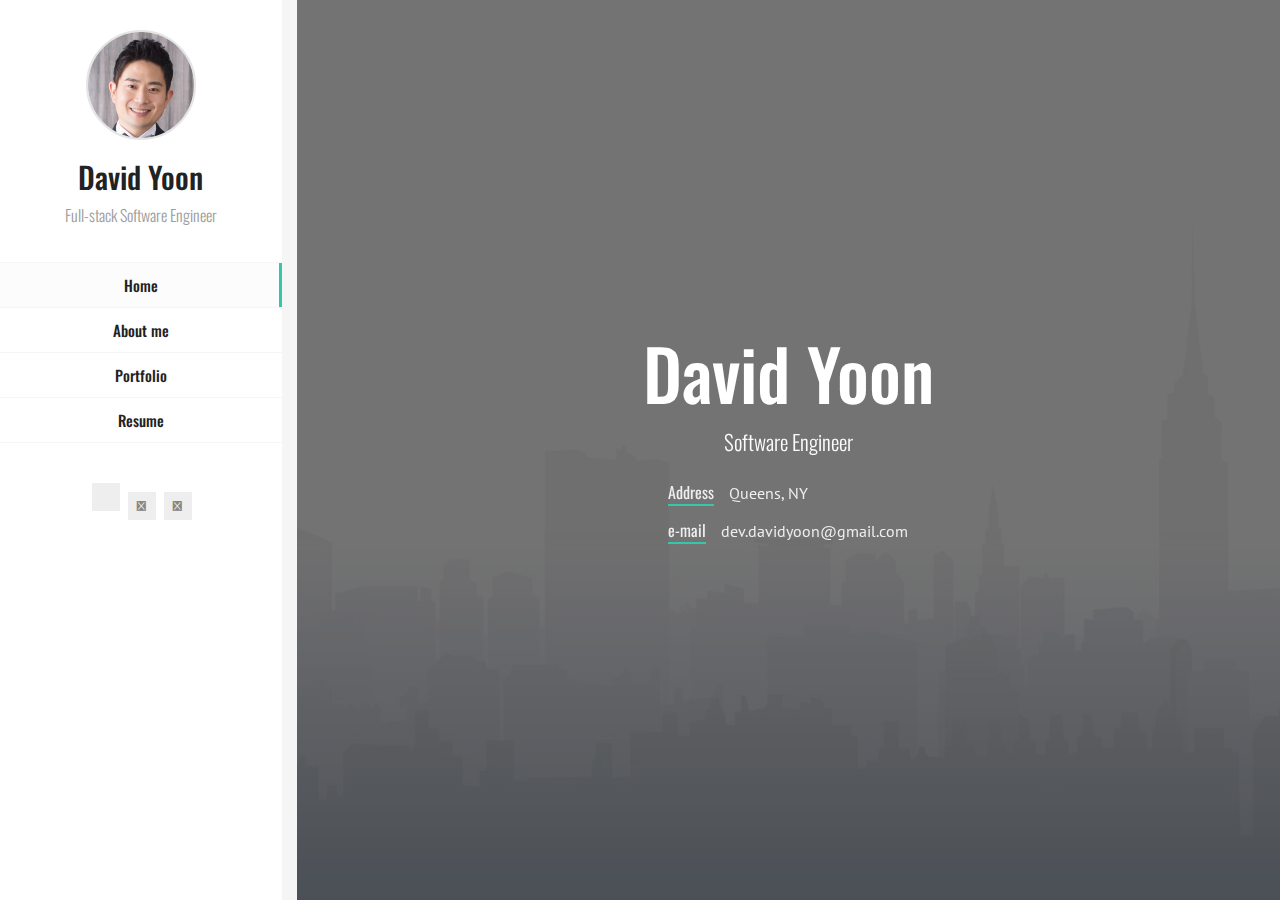
==== index.html @ 1943903b "resume link" ====
<!DOCTYPE html>
<html lang="en" class="no-js">
  <head>
    <!-- Global site tag (gtag.js) - Google Analytics -->
    <script async src="https://www.googletagmanager.com/gtag/js?id=UA-140036290-2"></script>
    <script>
      window.dataLayer = window.dataLayer || [];
      function gtag(){dataLayer.push(arguments);}
      gtag('js', new Date());

      gtag('config', 'UA-140036290-2');
    </script>

    <!-- Google Tag Manager -->
      <script>(function(w,d,s,l,i){w[l]=w[l]||[];w[l].push({'gtm.start':
      new Date().getTime(),event:'gtm.js'});var f=d.getElementsByTagName(s)[0],
      j=d.createElement(s),dl=l!='dataLayer'?'&l='+l:'';j.async=true;j.src=
      'https://www.googletagmanager.com/gtm.js?id='+i+dl;f.parentNode.insertBefore(j,f);
      })(window,document,'script','dataLayer','GTM-KD7G4PC');</script>
    <!-- End Google Tag Manager -->

    <meta charset="UTF-8" />
    <meta http-equiv="X-UA-Compatible" content="IE=edge"> 
    <title>David Yoon - Full-stack Software Engineer</title>
    <meta name="viewport" content="width=device-width, initial-scale=1, maximum-scale=1" />
    <meta name="description" content="David Yoon - Full-stack Software Engineer" />
    <meta name="keywords" content="vcard, resposnive, retina, resume, jquery, css3, bootstrap, Sunshine, portfolio" />
    <meta name="author" content="lmtheme" />
    <link rel="shortcut icon" href="favicon.png">

    <link rel="stylesheet" href="css/bootstrap.css">
    <link rel="stylesheet" href="css/normalize.css">
    <link rel="stylesheet" href="css/transition-animations.css">
    <link rel="stylesheet" href="css/owl.carousel.css">
    <link rel="stylesheet" href="css/magnific-popup.css">
    <link rel="stylesheet" href="css/animate.css">
    <link rel="stylesheet" href="css/main.css" type="text/css">

    <script src="js/jquery-2.1.3.min.js"></script>
    <script src="js/modernizr.custom.js"></script>

    <script src='https://www.google.com/recaptcha/api.js'></script>
    <link rel="stylesheet" href="https://use.fontawesome.com/releases/v5.8.2/css/all.css" integrity="sha384-oS3vJWv+0UjzBfQzYUhtDYW+Pj2yciDJxpsK1OYPAYjqT085Qq/1cq5FLXAZQ7Ay" crossorigin="anonymous">
  </head>

  <body>
  <!-- Google Tag Manager (noscript) -->
    <noscript><iframe src="https://www.googletagmanager.com/ns.html?id=GTM-KD7G4PC"
    height="0" width="0" style="display:none;visibility:hidden"></iframe></noscript>
  <!-- End Google Tag Manager (noscript) -->

    <!-- Loading animation -->
    <div class="preloader">
      <div class="preloader-animation">
        <div class="dot1"></div>
        <div class="dot2"></div>
      </div>
    </div>
    <!-- /Loading animation -->

    <div id="page" class="page">
      <!-- Header -->
      <header id="site_header" class="header mobile-menu-hide">
        <div class="my-photo">
          <img src="images/profile.jpeg" alt="image">
          <div class="mask"></div>
        </div>

        <div class="site-title-block">
          <h1 class="site-title">David Yoon</h1>
          <p class="site-description">Full-stack Software Engineer</p>
        </div>

        <!-- Navigation & Social buttons -->
        <div class="site-nav">
          <!-- Main menu -->
          <ul id="nav" class="site-main-menu">
            <!-- About Me Subpage link -->
            <li>
              <a class="pt-trigger" href="#home" data-animation="58" data-goto="1">Home</a><!-- href value = data-id without # of .pt-page. Data-goto is the number of section -->
            </li>
            <!-- /About Me Subpage link -->
            <!-- About Me Subpage link -->
            <li>
              <a class="pt-trigger" href="#about_me" data-animation="59" data-goto="2">About me</a>
            </li>
            <!-- /About Me Subpage link -->
            <li>
              <a class="pt-trigger" href="#portfolio" data-animation="61" data-goto="4">Portfolio</a>
            </li>
            <li>
              <a class="pt-trigger" href="#resume" data-animation="60" data-goto="3">Resume</a>
            </li>
            <!-- <li>
              <a class="pt-trigger" href="#contact" data-animation="59" data-goto="5">Contact</a>
            </li> -->
          </ul>
          <!-- /Main menu -->

          <!-- Social buttons -->
          <ul class="social-links">
            <li><a class="tip social-button" href="https://www.linkedin.com/in/davidyoon85/" title="LinkedIn"><i class="fab fa-linkedin-in"></i></a></li> <!-- Full list of social icons: http://fontawesome.io/icons/#brand -->
            <li><a class="tip social-button" href="https://github.com/davidyoon85" title="Github"><i class="fab fa-github-alt"></i></a></li>
            <li><a class="tip social-button" href="https://angel.co/david-yoon-13" title="AngelList"><i class="fab fa-angellist"></i></a></li>
          </ul>
          <!-- /Social buttons -->
        </div>
        <!-- Navigation & Social buttons -->
      </header>
      <!-- /Header -->

      <!-- Mobile Header -->
      <div class="mobile-header mobile-visible">
        <div class="mobile-logo-container">
          <div class="mobile-site-title">David Yoon</div>
        </div>

        <a class="menu-toggle mobile-visible">
          <i class="fa fa-bars"></i>
        </a>
      </div>
      <!-- /Mobile Header -->

      <!-- Main Content -->
      <div id="main" class="site-main">
        <!-- Page changer wrapper -->
        <div class="pt-wrapper">
          <!-- Subpages -->
          <div class="subpages">

            <!-- Home Subpage -->
            <section class="pt-page pt-page-1 section-with-bg section-paddings-0" style="background-image: url(images/city.jpg);" data-id="home">
              <div class="home-page-block-bg">
                <div class="mask"></div>
              </div>
              <div class="home-page-block">
                <div class="v-align">
                  <h2>David Yoon</h2>
                  <div id="rotate" class="text-rotate">
                    <div>
                      <p class="home-page-description">Software Engineer</p>
                    </div>
                    <div>
                      <p class="home-page-description">Full Stack Developer</p>
                    </div>
                  </div>

                  <div class="block end" style="text-align: center">
                    <ul class="info-list">
                      <!-- <li><span class="title">Age</span><span class="value">33</span></li> -->
                      <li><span class="title">Address</span><span class="value">Queens, NY</span></li>
                      <li><span class="title">e-mail</span><span class="value"><a href="mailto:dev.davidyoon@gmail.com">dev.davidyoon@gmail.com</a></span></li>
                    </ul>
                  </div>
                </div>
              </div>
            </section>
            <!-- End of Home Subpage -->

            <!-- About Me Subpage -->
            <section class="pt-page pt-page-2" data-id="about_me">
              <div class="section-title-block">
                <h2 class="section-title">About Me</h2>
              </div>

              <div class="row">
                <div class="col-sm-6 col-md-6 subpage-block">
                  <div class="general-info">
                    <h3>I am a Software Engineer</h3>
                    <p>I'm David, a passionate software engineer who has a background in working with people. I have experience building dynamic web applications. I am knowledgeable in React, Redux, Ruby on Rails and PostgresSQL.</p>
                    <p>Over the years, while working with smart technology in the education industry, I've witnessed the impact that technology is having on the world around us. An acute appreciation for this significant force along with my innate affinity for problem-solving have led me to pursue web development.</p>
                  </div>
                </div>
              </div>

              <!-- Fun facts block -->
              <div class="block-title">
                <h3>Fun Facts</h3>
              </div>

              <div class="row">
                <div class="col-sm-6 col-md-3 subpage-block">
                  <div class="fun-fact-block gray-bg"> 
                    <i class="pe-7s-icon pe-7s-plane"></i>
                    <h4>Years Overseas</h4>
                    <span class="fun-value">9</span>
                  </div>
                </div>

                <div class="col-sm-6 col-md-3 subpage-block">
                  <div class="fun-fact-block gray-bg"> 
                    <i class="pe-7s-icon pe-7s-joy"></i>
                    <h4>Games Mastered</h4>
                    <span class="fun-value">4</span>
                  </div>
                </div>

                <div class="col-sm-6 col-md-3 subpage-block">
                  <div class="fun-fact-block"> 
                    <i class="pe-7s-icon pe-7s-coffee"></i>
                    <h4>Coffee Consumed</h4>
                    <span class="fun-value">16,428</span>
                  </div>
                </div>
              </div>
              <!-- End of Fun fucts block -->
            </section>
            <!-- End of About Me Subpage -->

            <!-- Resume Subpage -->
            <section class="pt-page pt-page-3" data-id="resume">
              <div class="section-title-block">
                <h2 class="section-title">Resume</h2>
              </div>

              <div class="row">
                <div class="col-sm-6 col-md-4 subpage-block">
                  <div class="block-title">
                    <h3>Education</h3>
                  </div>
                  <div class="timeline">
                    <!-- Single event -->
                    <div class="timeline-event te-primary">
                      <h5 class="event-date">2019</h5>
                      <h4 class="event-name">Web Development</h4>
                      <span class="event-description">App Academy</span>
                      <p>Completed a rigorous 1000-hour full-stack web development course with a highly competitive program that accepts &#60;3% of applicants.</p>
                    </div>
                    <!-- Single event -->
                    <div class="timeline-event te-primary">
                      <h5 class="event-date">2009</h5>
                      <h4 class="event-name">Finance and Investments</h4>
                      <span class="event-description">Baruch College</span>
                      <!-- <p>Mauris magna sapien, pharetra consectetur fringilla vitae, interdum sed tortor.</p> -->
                    </div>
                  </div>
                </div>

                <div class="col-sm-6 col-md-4 subpage-block">
                  <div class="block-title">
                    <h3>Experience</h3>
                  </div>
                  <div class="timeline">
                    <!-- Single event -->
                    <div class="timeline-event te-primary">
                      <h5 class="event-date">August 2016 - November 2018</h5>
                      <h4 class="event-name">Training Manager</h4>
                      <span class="event-description">Chungdahm Learning</span>
                      <p>
                        Headed training center operations; managed 18 trainers and oversaw the onboarding of 100+ teachers every
                        quarter.
                      </p>
                    </div>
                    <!-- Single event -->
                    <div class="timeline-event te-primary">
                      <h5 class="event-date">February 2014 - August 2016</h5>
                      <h4 class="event-name">Faculty Manager</h4>
                      <span class="event-description">Chungdahm Learning</span>
                      <p>Assessed and led development of 23 teachers and 3 head instructors, at a branch with over 1000 students.</p>
                    </div>
                  </div>
                </div>

                <div class="col-sm-6 col-md-4 subpage-block">
              
                  <div class="block-title">
                    <h3>Coding Skills</h3>
                  </div>
                  <div class="skills-info">
                    <h4>React</h4>                               
                    <div class="skill-container">
                      <div class="skill-percentage skill-4"></div>
                    </div>

                    <h4>Redux</h4>
                    <div class="skill-container">
                      <div class="skill-percentage skill-4"></div>
                    </div>

                    <h4>JavaScript</h4>
                    <div class="skill-container">
                      <div class="skill-percentage skill-4"></div>
                    </div>

                    <h4>Postgres SQL</h4>
                    <div class="skill-container">
                      <div class="skill-percentage skill-4"></div>
                    </div>

                    <h4>jQuery</h4>
                    <div class="skill-container">
                      <div class="skill-percentage skill-5"></div>
                    </div>

                    <h4>Ruby</h4>
                    <div class="skill-container">
                      <div class="skill-percentage skill-4"></div>
                    </div>

                    <h4>Ruby on Rails</h4>
                    <div class="skill-container">
                      <div class="skill-percentage skill-5"></div>
                    </div>

                    <h4>HTML5</h4>
                    <div class="skill-container">
                      <div class="skill-percentage skill-4"></div>
                    </div>

                    <h4>CSS</h4>
                    <div class="skill-container">
                      <div class="skill-percentage skill-4"></div>
                    </div>
                  </div>
                </div>
              </div>
              <div class="row">
                <div class="col-sm-12 col-md-12">
                  <div class="download-cv-block">
                    <a class="button" href="files/files/David Yoon Resume.pdf" download>Download Resume</a>
                  </div>
                </div>
              </div>
            </section>
            <!-- End Resume Subpage -->


            <!-- Portfolio Subpage -->
            <section class="pt-page pt-page-4" data-id="portfolio">
              <div class="section-title-block">
                <h2 class="section-title">Portfolio</h2>
                <!-- <h5 class="section-description">My Best Works</h5> -->
              </div>

              <!-- Portfolio Content -->
              <div class="portfolio-content">

                <!-- Portfolio Grid -->
                <div id="portfolio_grid" class="portfolio-grid portfolio-masonry masonry-grid-3">

                  <!-- Portfolio Item 1 -->
                  <figure class="item">
                    <a href="https://camp-away.herokuapp.com/#/" title="CampAway">
                      <img src="images/portfolio/campaway.png" alt="CampAway">
                      <div>
                        <h5 class="name">CampAway</h5>                  
                        <!-- <small>Media</small> -->
                        <!-- <i class="fa fa-image"></i> -->
                      </div>
                    </a>
                    <a class="portfolio_github" href="https://github.com/davidyoon85/CampAway">View code on Github</a>
                  </figure>
                  <!-- /Portfolio Item 1 -->

                  <!-- Portfolio Item 2 -->
                  <figure class="item">
                    <a href="https://davidyoon85.github.io/Toggle" title="Toggle">
                      <img src="images/portfolio/toggle.png" alt="Toggle">
                      <div>
                        <h5 class="name">Toggle</h5>
                        <!-- <small>Media</small> -->
                        <!-- <i class="fa fa-image"></i> -->
                      </div>
                    </a>
                    
                      <a class="portfolio_github" href="https://github.com/davidyoon85/Toggle">View code on Github</a>
                    
                  </figure>
                  <!-- /Portfolio Item 2 -->
             
                </div>
                <!-- /Portfolio Grid -->

              </div>
              <!-- /Portfolio Content -->

            </section>
            <!-- /Portfolio Subpage -->

            <!-- Contact Subpage -->
            <section class="pt-page pt-page-6" data-id="contact">
              <div class="section-title-block">
                <h2 class="section-title">Contact</h2>
                <h5 class="section-description">Get in Touch</h5>
              </div>

              <div class="row">
                <div class="col-sm-6 col-md-6 subpage-block">
                  <div class="block-title">
                    <h3>Get in Touch</h3>
                  </div>
                  <p>
                    I would love to hear from you! So, feel free to reach out with any opportunities or any questions about my work.
                  </p>
                  <div class="contact-info-block">
                    <div class="ci-icon">
                      <i class="pe-7s-icon pe-7s-map-marker"></i>
                    </div>
                    <div class="ci-text">
                      <h5>New York, USA</h5>
                    </div>
                  </div>
                  <div class="contact-info-block">
                    <div class="ci-icon">
                      <i class="pe-7s-icon pe-7s-mail"></i>
                    </div>
                    <div class="ci-text">
                      <h5>dev.davidyoon@gmail.com</h5>
                    </div>
                  </div>
                  </div>
                  <!-- <div class="contact-info-block">
                    <div class="ci-icon">
                      <i class="pe-7s-icon pe-7s-check"></i>
                    </div>
                    <div class="ci-text">
                      <h5>Freelance Available</h5>
                    </div>
                  </div> -->
                </div>

                <div class="col-sm-6 col-md-6 subpage-block">
                  <div class="block-title">
                    <h3>Contact Form</h3>
                  </div>
                  <form id="contact-form" method="post" action="contact_form/contact_form.php">

                    <div class="messages"></div>

                    <div class="controls">
                      <div class="form-group">
                          <input id="form_name" type="text" name="name" class="form-control" placeholder="Full Name" required="required" data-error="Name is required.">
                          <div class="form-control-border"></div>
                          <i class="form-control-icon fa fa-user"></i>
                          <div class="help-block with-errors"></div>
                      </div>

                      <div class="form-group">
                          <input id="form_email" type="email" name="email" class="form-control" placeholder="Email Address" required="required" data-error="Valid email is required.">
                          <div class="form-control-border"></div>
                          <i class="form-control-icon fa fa-envelope"></i>
                          <div class="help-block with-errors"></div>
                      </div>

                      <div class="form-group">
                          <textarea id="form_message" name="message" class="form-control" placeholder="Message for me" rows="4" required="required" data-error="Please, leave me a message."></textarea>
                          <div class="form-control-border"></div>
                          <i class="form-control-icon fa fa-comment"></i>
                          <div class="help-block with-errors"></div>
                      </div>

                      <div class="g-recaptcha" data-sitekey="6LffUqMUAAAAAF1uDh7Fs0uoZp2kWSaxUsX8rmYd" data-callback="correctCaptcha"></div>

                      <input type="submit" class="button btn-send" value="Send message">
                    </div>
                  </form>
                </div>
              </div>
            </section>
            <!-- End Contact Subpage -->

          </div>
        </div>
        <!-- /Page changer wrapper -->
      </div>
      <!-- /Main Content -->
    </div>

    <script src="js/bootstrap.min.js"></script>
    <script src="js/page-transition.js"></script>
    <script src="js/imagesloaded.pkgd.min.js"></script>
    <script src="js/validator.js"></script>
    <script src="js/jquery.shuffle.min.js"></script>
    <script src="js/masonry.pkgd.min.js"></script>
    <script src="js/owl.carousel.min.js"></script>
    <script src="js/jquery.magnific-popup.min.js"></script>
    <script src="js/jquery.hoverdir.js"></script>
    <script src="js/main.js"></script>

  </body>
</html>
---- css/transition-animations.css ----
/* animation sets */

/* move from / to  */

.pt-page-moveToLeft {
	-webkit-animation: moveToLeft .6s ease both;
	animation: moveToLeft .6s ease both;
}

.pt-page-moveFromLeft {
	-webkit-animation: moveFromLeft .6s ease both;
	animation: moveFromLeft .6s ease both;
}

.pt-page-moveToRight {
	-webkit-animation: moveToRight .6s ease both;
	animation: moveToRight .6s ease both;
}

.pt-page-moveFromRight {
	-webkit-animation: moveFromRight .6s ease both;
	animation: moveFromRight .6s ease both;
}

.pt-page-moveToTop {
	-webkit-animation: moveToTop .6s ease both;
	animation: moveToTop .6s ease both;
}

.pt-page-moveFromTop {
	-webkit-animation: moveFromTop .6s ease both;
	animation: moveFromTop .6s ease both;
}

.pt-page-moveToBottom {
	-webkit-animation: moveToBottom .6s ease both;
	animation: moveToBottom .6s ease both;
}

.pt-page-moveFromBottom {
	-webkit-animation: moveFromBottom .6s ease both;
	animation: moveFromBottom .6s ease both;
}

/* fade */

.pt-page-fade {
	-webkit-animation: fade .7s ease both;
	animation: fade .7s ease both;
}

/* move from / to and fade */

.pt-page-moveToLeftFade {
	-webkit-animation: moveToLeftFade .7s ease both;
	animation: moveToLeftFade .7s ease both;
}

.pt-page-moveFromLeftFade {
	-webkit-animation: moveFromLeftFade .7s ease both;
	animation: moveFromLeftFade .7s ease both;
}

.pt-page-moveToRightFade {
	-webkit-animation: moveToRightFade .7s ease both;
	animation: moveToRightFade .7s ease both;
}

.pt-page-moveFromRightFade {
	-webkit-animation: moveFromRightFade .7s ease both;
	animation: moveFromRightFade .7s ease both;
}

.pt-page-moveToTopFade {
	-webkit-animation: moveToTopFade .7s ease both;
	animation: moveToTopFade .7s ease both;
}

.pt-page-moveFromTopFade {
	-webkit-animation: moveFromTopFade .7s ease both;
	animation: moveFromTopFade .7s ease both;
}

.pt-page-moveToBottomFade {
	-webkit-animation: moveToBottomFade .7s ease both;
	animation: moveToBottomFade .7s ease both;
}

.pt-page-moveFromBottomFade {
	-webkit-animation: moveFromBottomFade .7s ease both;
	animation: moveFromBottomFade .7s ease both;
}

/* move to with different easing */

.pt-page-moveToLeftEasing {
	-webkit-animation: moveToLeft .7s ease-in-out both;
	animation: moveToLeft .7s ease-in-out both;
}
.pt-page-moveToRightEasing {
	-webkit-animation: moveToRight .7s ease-in-out both;
	animation: moveToRight .7s ease-in-out both;
}
.pt-page-moveToTopEasing {
	-webkit-animation: moveToTop .7s ease-in-out both;
	animation: moveToTop .7s ease-in-out both;
}
.pt-page-moveToBottomEasing {
	-webkit-animation: moveToBottom .7s ease-in-out both;
	animation: moveToBottom .7s ease-in-out both;
}

/********************************* keyframes **************************************/

/* move from / to  */

@-webkit-keyframes moveToLeft {
	from { }
	to { -webkit-transform: translateX(-100%); }
}
@keyframes moveToLeft {
	from { }
	to { -webkit-transform: translateX(-100%); transform: translateX(-100%); }
}

@-webkit-keyframes moveFromLeft {
	from { -webkit-transform: translateX(-100%); }
}
@keyframes moveFromLeft {
	from { -webkit-transform: translateX(-100%); transform: translateX(-100%); }
}

@-webkit-keyframes moveToRight { 
	from { }
	to { -webkit-transform: translateX(100%); }
}
@keyframes moveToRight { 
	from { }
	to { -webkit-transform: translateX(100%); transform: translateX(100%); }
}

@-webkit-keyframes moveFromRight {
	from { -webkit-transform: translateX(100%); }
}
@keyframes moveFromRight {
	from { -webkit-transform: translateX(100%); transform: translateX(100%); }
}

@-webkit-keyframes moveToTop {
	from { }
	to { -webkit-transform: translateY(-100%); }
}
@keyframes moveToTop {
	from { }
	to { -webkit-transform: translateY(-100%); transform: translateY(-100%); }
}

@-webkit-keyframes moveFromTop {
	from { -webkit-transform: translateY(-100%); }
}
@keyframes moveFromTop {
	from { -webkit-transform: translateY(-100%); transform: translateY(-100%); }
}

@-webkit-keyframes moveToBottom {
	from { }
	to { -webkit-transform: translateY(100%); }
}
@keyframes moveToBottom {
	from { }
	to { -webkit-transform: translateY(100%); transform: translateY(100%); }
}

@-webkit-keyframes moveFromBottom {
	from { -webkit-transform: translateY(100%); }
}
@keyframes moveFromBottom {
	from { -webkit-transform: translateY(100%); transform: translateY(100%); }
}

/* fade */

@-webkit-keyframes fade {
	from { }
	to { opacity: 0.3; }
}
@keyframes fade {
	from { }
	to { opacity: 0.3; }
}

/* move from / to and fade */

@-webkit-keyframes moveToLeftFade {
	from { }
	to { opacity: 0.3; -webkit-transform: translateX(-100%); }
}
@keyframes moveToLeftFade {
	from { }
	to { opacity: 0.3; -webkit-transform: translateX(-100%); transform: translateX(-100%); }
}

@-webkit-keyframes moveFromLeftFade {
	from { opacity: 0.3; -webkit-transform: translateX(-100%); }
}
@keyframes moveFromLeftFade {
	from { opacity: 0.3; -webkit-transform: translateX(-100%); transform: translateX(-100%); }
}

@-webkit-keyframes moveToRightFade {
	from { }
	to { opacity: 0.3; -webkit-transform: translateX(100%); }
}
@keyframes moveToRightFade {
	from { }
	to { opacity: 0.3; -webkit-transform: translateX(100%); transform: translateX(100%); }
}

@-webkit-keyframes moveFromRightFade {
	from { opacity: 0.3; -webkit-transform: translateX(100%); }
}
@keyframes moveFromRightFade {
	from { opacity: 0.3; -webkit-transform: translateX(100%); transform: translateX(100%); }
}

@-webkit-keyframes moveToTopFade {
	from { }
	to { opacity: 0.3; -webkit-transform: translateY(-100%); }
}
@keyframes moveToTopFade {
	from { }
	to { opacity: 0.3; -webkit-transform: translateY(-100%); transform: translateY(-100%); }
}

@-webkit-keyframes moveFromTopFade {
	from { opacity: 0.3; -webkit-transform: translateY(-100%); }
}
@keyframes moveFromTopFade {
	from { opacity: 0.3; -webkit-transform: translateY(-100%); transform: translateY(-100%); }
}

@-webkit-keyframes moveToBottomFade {
	from { }
	to { opacity: 0.3; -webkit-transform: translateY(100%); }
}
@keyframes moveToBottomFade {
	from { }
	to { opacity: 0.3; -webkit-transform: translateY(100%); transform: translateY(100%); }
}

@-webkit-keyframes moveFromBottomFade {
	from { opacity: 0.3; -webkit-transform: translateY(100%); }
}
@keyframes moveFromBottomFade {
	from { opacity: 0.3; -webkit-transform: translateY(100%); transform: translateY(100%); }
}

/* scale and fade */

.pt-page-scaleDown {
	-webkit-animation: scaleDown .7s ease both;
	animation: scaleDown .7s ease both;
}

.pt-page-scaleUp {
	-webkit-animation: scaleUp .7s ease both;
	animation: scaleUp .7s ease both;
}

.pt-page-scaleUpDown {
	-webkit-animation: scaleUpDown .5s ease both;
	animation: scaleUpDown .5s ease both;
}

.pt-page-scaleDownUp {
	-webkit-animation: scaleDownUp .5s ease both;
	animation: scaleDownUp .5s ease both;
}

.pt-page-scaleDownCenter {
	-webkit-animation: scaleDownCenter .4s ease-in both;
	animation: scaleDownCenter .4s ease-in both;
}

.pt-page-scaleUpCenter {
	-webkit-animation: scaleUpCenter .4s ease-out both;
	animation: scaleUpCenter .4s ease-out both;
}

/********************************* keyframes **************************************/

/* scale and fade */

@-webkit-keyframes scaleDown {
	from { }
	to { opacity: 0; -webkit-transform: scale(.8); }
}
@keyframes scaleDown {
	from { }
	to { opacity: 0; -webkit-transform: scale(.8); transform: scale(.8); }
}

@-webkit-keyframes scaleUp {
	from { opacity: 0; -webkit-transform: scale(.8); }
}
@keyframes scaleUp {
	from { opacity: 0; -webkit-transform: scale(.8); transform: scale(.8); }
}

@-webkit-keyframes scaleUpDown {
	from { opacity: 0; -webkit-transform: scale(1.2); }
}
@keyframes scaleUpDown {
	from { opacity: 0; -webkit-transform: scale(1.2); transform: scale(1.2); }
}

@-webkit-keyframes scaleDownUp {
	from { }
	to { opacity: 0; -webkit-transform: scale(1.2); }
}
@keyframes scaleDownUp {
	from { }
	to { opacity: 0; -webkit-transform: scale(1.2); transform: scale(1.2); }
}

@-webkit-keyframes scaleDownCenter {
	from { }
	to { opacity: 0; -webkit-transform: scale(.7); }
}
@keyframes scaleDownCenter {
	from { }
	to { opacity: 0; -webkit-transform: scale(.7); transform: scale(.7); }
}

@-webkit-keyframes scaleUpCenter {
	from { opacity: 0; -webkit-transform: scale(.7); }
}
@keyframes scaleUpCenter {
	from { opacity: 0; -webkit-transform: scale(.7); transform: scale(.7); }
}

/* rotate sides first and scale */

.pt-page-rotateRightSideFirst {
	-webkit-transform-origin: 0% 50%;
	transform-origin: 0% 50%;
	-webkit-animation: rotateRightSideFirst .8s both ease-in;
	animation: rotateRightSideFirst .8s both ease-in;
}
.pt-page-rotateLeftSideFirst {
	-webkit-transform-origin: 100% 50%;
	transform-origin: 100% 50%;
	-webkit-animation: rotateLeftSideFirst .8s both ease-in;
	animation: rotateLeftSideFirst .8s both ease-in;
}
.pt-page-rotateTopSideFirst {
	-webkit-transform-origin: 50% 100%;
	transform-origin: 50% 100%;
	-webkit-animation: rotateTopSideFirst .8s both ease-in;
	animation: rotateTopSideFirst .8s both ease-in;
}
.pt-page-rotateBottomSideFirst {
	-webkit-transform-origin: 50% 0%;
	transform-origin: 50% 0%;
	-webkit-animation: rotateBottomSideFirst .8s both ease-in;
	animation: rotateBottomSideFirst .8s both ease-in;
}

/* flip */

.pt-page-flipOutRight {
	-webkit-transform-origin: 50% 50%;
	transform-origin: 50% 50%;
	-webkit-animation: flipOutRight .5s both ease-in;
	animation: flipOutRight .5s both ease-in;
}
.pt-page-flipInLeft {
	-webkit-transform-origin: 50% 50%;
	transform-origin: 50% 50%;
	-webkit-animation: flipInLeft .5s both ease-out;
	animation: flipInLeft .5s both ease-out;
}
.pt-page-flipOutLeft {
	-webkit-transform-origin: 50% 50%;
	transform-origin: 50% 50%;
	-webkit-animation: flipOutLeft .5s both ease-in;
	animation: flipOutLeft .5s both ease-in;
}
.pt-page-flipInRight {
	-webkit-transform-origin: 50% 50%;
	transform-origin: 50% 50%;
	-webkit-animation: flipInRight .5s both ease-out;
	animation: flipInRight .5s both ease-out;
}
.pt-page-flipOutTop {
	-webkit-transform-origin: 50% 50%;
	transform-origin: 50% 50%;
	-webkit-animation: flipOutTop .5s both ease-in;
	animation: flipOutTop .5s both ease-in;
}
.pt-page-flipInBottom {
	-webkit-transform-origin: 50% 50%;
	transform-origin: 50% 50%;
	-webkit-animation: flipInBottom .5s both ease-out;
	animation: flipInBottom .5s both ease-out;
}
.pt-page-flipOutBottom {
	-webkit-transform-origin: 50% 50%;
	transform-origin: 50% 50%;
	-webkit-animation: flipOutBottom .5s both ease-in;
	animation: flipOutBottom .5s both ease-in;
}
.pt-page-flipInTop {
	-webkit-transform-origin: 50% 50%;
	transform-origin: 50% 50%;
	-webkit-animation: flipInTop .5s both ease-out;
	animation: flipInTop .5s both ease-out;
}

/* rotate fall */

.pt-page-rotateFall {
	-webkit-transform-origin: 0% 0%;
	transform-origin: 0% 0%;
	-webkit-animation: rotateFall 1s both ease-in;
	animation: rotateFall 1s both ease-in;
}

/* rotate newspaper */
.pt-page-rotateOutNewspaper {
	-webkit-transform-origin: 50% 50%;
	transform-origin: 50% 50%;
	-webkit-animation: rotateOutNewspaper .5s both ease-in;
	animation: rotateOutNewspaper .5s both ease-in;
}
.pt-page-rotateInNewspaper {
	-webkit-transform-origin: 50% 50%;
	transform-origin: 50% 50%;
	-webkit-animation: rotateInNewspaper .5s both ease-out;
	animation: rotateInNewspaper .5s both ease-out;
}

/* push */
.pt-page-rotatePushLeft {
	-webkit-transform-origin: 0% 50%;
	transform-origin: 0% 50%;
	-webkit-animation: rotatePushLeft .8s both ease;
	animation: rotatePushLeft .8s both ease;
}
.pt-page-rotatePushRight {
	-webkit-transform-origin: 100% 50%;
	transform-origin: 100% 50%;
	-webkit-animation: rotatePushRight .8s both ease;
	animation: rotatePushRight .8s both ease;
}
.pt-page-rotatePushTop {
	-webkit-transform-origin: 50% 0%;
	transform-origin: 50% 0%;
	-webkit-animation: rotatePushTop .8s both ease;
	animation: rotatePushTop .8s both ease;
}
.pt-page-rotatePushBottom {
	-webkit-transform-origin: 50% 100%;
	transform-origin: 50% 100%;
	-webkit-animation: rotatePushBottom .8s both ease;
	animation: rotatePushBottom .8s both ease;
}

/* pull */
.pt-page-rotatePullRight {
	-webkit-transform-origin: 100% 50%;
	transform-origin: 100% 50%;
	-webkit-animation: rotatePullRight .5s both ease;
	animation: rotatePullRight .5s both ease;
}
.pt-page-rotatePullLeft {
	-webkit-transform-origin: 0% 50%;
	transform-origin: 0% 50%;
	-webkit-animation: rotatePullLeft .5s both ease;
	animation: rotatePullLeft .5s both ease;
}
.pt-page-rotatePullTop {
	-webkit-transform-origin: 50% 0%;
	transform-origin: 50% 0%;
	-webkit-animation: rotatePullTop .5s both ease;
	animation: rotatePullTop .5s both ease;
}
.pt-page-rotatePullBottom {
	-webkit-transform-origin: 50% 100%;
	transform-origin: 50% 100%;
	-webkit-animation: rotatePullBottom .5s both ease;
	animation: rotatePullBottom .5s both ease;
}

/* fold */
.pt-page-rotateFoldRight {
	-webkit-transform-origin: 0% 50%;
	transform-origin: 0% 50%;
	-webkit-animation: rotateFoldRight .7s both ease;
	animation: rotateFoldRight .7s both ease;
}
.pt-page-rotateFoldLeft {
	-webkit-transform-origin: 100% 50%;
	transform-origin: 100% 50%;
	-webkit-animation: rotateFoldLeft .7s both ease;
	animation: rotateFoldLeft .7s both ease;
}
.pt-page-rotateFoldTop {
	-webkit-transform-origin: 50% 100%;
	transform-origin: 50% 100%;
	-webkit-animation: rotateFoldTop .7s both ease;
	animation: rotateFoldTop .7s both ease;
}
.pt-page-rotateFoldBottom {
	-webkit-transform-origin: 50% 0%;
	transform-origin: 50% 0%;
	-webkit-animation: rotateFoldBottom .7s both ease;
	animation: rotateFoldBottom .7s both ease;
}

/* unfold */
.pt-page-rotateUnfoldLeft {
	-webkit-transform-origin: 100% 50%;
	transform-origin: 100% 50%;
	-webkit-animation: rotateUnfoldLeft .7s both ease;
	animation: rotateUnfoldLeft .7s both ease;
}
.pt-page-rotateUnfoldRight {
	-webkit-transform-origin: 0% 50%;
	transform-origin: 0% 50%;
	-webkit-animation: rotateUnfoldRight .7s both ease;
	animation: rotateUnfoldRight .7s both ease;
}
.pt-page-rotateUnfoldTop {
	-webkit-transform-origin: 50% 100%;
	transform-origin: 50% 100%;
	-webkit-animation: rotateUnfoldTop .7s both ease;
	animation: rotateUnfoldTop .7s both ease;
}
.pt-page-rotateUnfoldBottom {
	-webkit-transform-origin: 50% 0%;
	transform-origin: 50% 0%;
	-webkit-animation: rotateUnfoldBottom .7s both ease;
	animation: rotateUnfoldBottom .7s both ease;
}

/* room walls */
.pt-page-rotateRoomLeftOut {
	-webkit-transform-origin: 100% 50%;
	transform-origin: 100% 50%;
	-webkit-animation: rotateRoomLeftOut .8s both ease;
	animation: rotateRoomLeftOut .8s both ease;
}
.pt-page-rotateRoomLeftIn {
	-webkit-transform-origin: 0% 50%;
	transform-origin: 0% 50%;
	-webkit-animation: rotateRoomLeftIn .8s both ease;
	animation: rotateRoomLeftIn .8s both ease;
}
.pt-page-rotateRoomRightOut {
	-webkit-transform-origin: 0% 50%;
	transform-origin: 0% 50%;
	-webkit-animation: rotateRoomRightOut .8s both ease;
	animation: rotateRoomRightOut .8s both ease;
}
.pt-page-rotateRoomRightIn {
	-webkit-transform-origin: 100% 50%;
	transform-origin: 100% 50%;
	-webkit-animation: rotateRoomRightIn .8s both ease;
	animation: rotateRoomRightIn .8s both ease;
}
.pt-page-rotateRoomTopOut {
	-webkit-transform-origin: 50% 100%;
	transform-origin: 50% 100%;
	-webkit-animation: rotateRoomTopOut .8s both ease;
	animation: rotateRoomTopOut .8s both ease;
}
.pt-page-rotateRoomTopIn {
	-webkit-transform-origin: 50% 0%;
	transform-origin: 50% 0%;
	-webkit-animation: rotateRoomTopIn .8s both ease;
	animation: rotateRoomTopIn .8s both ease;
}
.pt-page-rotateRoomBottomOut {
	-webkit-transform-origin: 50% 0%;
	transform-origin: 50% 0%;
	-webkit-animation: rotateRoomBottomOut .8s both ease;
	animation: rotateRoomBottomOut .8s both ease;
}
.pt-page-rotateRoomBottomIn {
	-webkit-transform-origin: 50% 100%;
	transform-origin: 50% 100%;
	-webkit-animation: rotateRoomBottomIn .8s both ease;
	animation: rotateRoomBottomIn .8s both ease;
}

/* cube */
.pt-page-rotateCubeLeftOut {
	-webkit-transform-origin: 100% 50%;
	transform-origin: 100% 50%;
	-webkit-animation: rotateCubeLeftOut .6s both ease-in;
	animation: rotateCubeLeftOut .6s both ease-in;
}
.pt-page-rotateCubeLeftIn {
	-webkit-transform-origin: 0% 50%;
	transform-origin: 0% 50%;
	-webkit-animation: rotateCubeLeftIn .6s both ease-in;
	animation: rotateCubeLeftIn .6s both ease-in;
}
.pt-page-rotateCubeRightOut {
	-webkit-transform-origin: 0% 50%;
	transform-origin: 0% 50%;
	-webkit-animation: rotateCubeRightOut .6s both ease-in;
	animation: rotateCubeRightOut .6s both ease-in;
}
.pt-page-rotateCubeRightIn {
	-webkit-transform-origin: 100% 50%;
	transform-origin: 100% 50%;
	-webkit-animation: rotateCubeRightIn .6s both ease-in;
	animation: rotateCubeRightIn .6s both ease-in;
}
.pt-page-rotateCubeTopOut {
	-webkit-transform-origin: 50% 100%;
	transform-origin: 50% 100%;
	-webkit-animation: rotateCubeTopOut .6s both ease-in;
	animation: rotateCubeTopOut .6s both ease-in;
}
.pt-page-rotateCubeTopIn {
	-webkit-transform-origin: 50% 0%;
	transform-origin: 50% 0%;
	-webkit-animation: rotateCubeTopIn .6s both ease-in;
	animation: rotateCubeTopIn .6s both ease-in;
}
.pt-page-rotateCubeBottomOut {
	-webkit-transform-origin: 50% 0%;
	transform-origin: 50% 0%;
	-webkit-animation: rotateCubeBottomOut .6s both ease-in;
	animation: rotateCubeBottomOut .6s both ease-in;
}
.pt-page-rotateCubeBottomIn {
	-webkit-transform-origin: 50% 100%;
	transform-origin: 50% 100%;
	-webkit-animation: rotateCubeBottomIn .6s both ease-in;
	animation: rotateCubeBottomIn .6s both ease-in;
}

/* carousel */
.pt-page-rotateCarouselLeftOut {
	-webkit-transform-origin: 100% 50%;
	transform-origin: 100% 50%;
	-webkit-animation: rotateCarouselLeftOut .8s both ease;
	animation: rotateCarouselLeftOut .8s both ease;
}
.pt-page-rotateCarouselLeftIn {
	-webkit-transform-origin: 0% 50%;
	transform-origin: 0% 50%;
	-webkit-animation: rotateCarouselLeftIn .8s both ease;
	animation: rotateCarouselLeftIn .8s both ease;
}
.pt-page-rotateCarouselRightOut {
	-webkit-transform-origin: 0% 50%;
	transform-origin: 0% 50%;
	-webkit-animation: rotateCarouselRightOut .8s both ease;
	animation: rotateCarouselRightOut .8s both ease;
}
.pt-page-rotateCarouselRightIn {
	-webkit-transform-origin: 100% 50%;
	transform-origin: 100% 50%;
	-webkit-animation: rotateCarouselRightIn .8s both ease;
	animation: rotateCarouselRightIn .8s both ease;
}
.pt-page-rotateCarouselTopOut {
	-webkit-transform-origin: 50% 100%;
	transform-origin: 50% 100%;
	-webkit-animation: rotateCarouselTopOut .8s both ease;
	animation: rotateCarouselTopOut .8s both ease;
}
.pt-page-rotateCarouselTopIn {
	-webkit-transform-origin: 50% 0%;
	transform-origin: 50% 0%;
	-webkit-animation: rotateCarouselTopIn .8s both ease;
	animation: rotateCarouselTopIn .8s both ease;
}
.pt-page-rotateCarouselBottomOut {
	-webkit-transform-origin: 50% 0%;
	transform-origin: 50% 0%;
	-webkit-animation: rotateCarouselBottomOut .8s both ease;
	animation: rotateCarouselBottomOut .8s both ease;
}
.pt-page-rotateCarouselBottomIn {
	-webkit-transform-origin: 50% 100%;
	transform-origin: 50% 100%;
	-webkit-animation: rotateCarouselBottomIn .8s both ease;
	animation: rotateCarouselBottomIn .8s both ease;
}

/* sides */
.pt-page-rotateSidesOut {
	-webkit-transform-origin: -50% 50%;
	transform-origin: -50% 50%;
	-webkit-animation: rotateSidesOut .5s both ease-in;
	animation: rotateSidesOut .5s both ease-in;
}
.pt-page-rotateSidesIn {
	-webkit-transform-origin: 150% 50%;
	transform-origin: 150% 50%;
	-webkit-animation: rotateSidesIn .5s both ease-out;
	animation: rotateSidesIn .5s both ease-out;
}

/* slide */
.pt-page-rotateSlideOut {
	-webkit-animation: rotateSlideOut 1s both ease;
	animation: rotateSlideOut 1s both ease;
}
.pt-page-rotateSlideIn {
	-webkit-animation: rotateSlideIn 1s both ease;
	animation: rotateSlideIn 1s both ease;
}

/********************************* keyframes **************************************/

/* rotate sides first and scale */

@-webkit-keyframes rotateRightSideFirst {
	0% { }
	40% { -webkit-transform: rotateY(15deg); opacity: .8; -webkit-animation-timing-function: ease-out; }
	100% { -webkit-transform: scale(0.8) translateZ(-200px); opacity:0; }
}
@keyframes rotateRightSideFirst {
	0% { }
	40% { -webkit-transform: rotateY(15deg); transform: rotateY(15deg); opacity: .8; -webkit-animation-timing-function: ease-out; animation-timing-function: ease-out; }
	100% { -webkit-transform: scale(0.8) translateZ(-200px); transform: scale(0.8) translateZ(-200px); opacity:0; }
}

@-webkit-keyframes rotateLeftSideFirst {
	0% { }
	40% { -webkit-transform: rotateY(-15deg); opacity: .8; -webkit-animation-timing-function: ease-out; }
	100% { -webkit-transform: scale(0.8) translateZ(-200px); opacity:0; }
}
@keyframes rotateLeftSideFirst {
	0% { }
	40% { -webkit-transform: rotateY(-15deg); transform: rotateY(-15deg); opacity: .8; -webkit-animation-timing-function: ease-out; animation-timing-function: ease-out; }
	100% { -webkit-transform: scale(0.8) translateZ(-200px); transform: scale(0.8) translateZ(-200px); opacity:0; }
}

@-webkit-keyframes rotateTopSideFirst {
	0% { }
	40% { -webkit-transform: rotateX(15deg); opacity: .8; -webkit-animation-timing-function: ease-out; }
	100% { -webkit-transform: scale(0.8) translateZ(-200px); opacity:0; }
}
@keyframes rotateTopSideFirst {
	0% { }
	40% { -webkit-transform: rotateX(15deg); transform: rotateX(15deg); opacity: .8; -webkit-animation-timing-function: ease-out; animation-timing-function: ease-out; }
	100% { -webkit-transform: scale(0.8) translateZ(-200px); transform: scale(0.8) translateZ(-200px); opacity:0; }
}

@-webkit-keyframes rotateBottomSideFirst {
	0% { }
	40% { -webkit-transform: rotateX(-15deg); opacity: .8; -webkit-animation-timing-function: ease-out; }
	100% { -webkit-transform: scale(0.8) translateZ(-200px); opacity:0; }
}
@keyframes rotateBottomSideFirst {
	0% { }
	40% { -webkit-transform: rotateX(-15deg); transform: rotateX(-15deg); opacity: .8; -webkit-animation-timing-function: ease-out; animation-timing-function: ease-out; }
	100% { -webkit-transform: scale(0.8) translateZ(-200px); transform: scale(0.8) translateZ(-200px); opacity:0; }
}

/* flip */

@-webkit-keyframes flipOutRight {
	from { }
	to { -webkit-transform: translateZ(-1000px) rotateY(90deg); opacity: 0.2; }
}
@keyframes flipOutRight {
	from { }
	to { -webkit-transform: translateZ(-1000px) rotateY(90deg); transform: translateZ(-1000px) rotateY(90deg); opacity: 0.2; }
}

@-webkit-keyframes flipInLeft {
	from { -webkit-transform: translateZ(-1000px) rotateY(-90deg); opacity: 0.2; }
}
@keyframes flipInLeft {
	from { -webkit-transform: translateZ(-1000px) rotateY(-90deg); transform: translateZ(-1000px) rotateY(-90deg); opacity: 0.2; }
}

@-webkit-keyframes flipOutLeft {
	from { }
	to { -webkit-transform: translateZ(-1000px) rotateY(-90deg); opacity: 0.2; }
}
@keyframes flipOutLeft {
	from { }
	to { -webkit-transform: translateZ(-1000px) rotateY(-90deg); transform: translateZ(-1000px) rotateY(-90deg); opacity: 0.2; }
}

@-webkit-keyframes flipInRight {
	from { -webkit-transform: translateZ(-1000px) rotateY(90deg); opacity: 0.2; }
}
@keyframes flipInRight {
	from { -webkit-transform: translateZ(-1000px) rotateY(90deg); transform: translateZ(-1000px) rotateY(90deg); opacity: 0.2; }
}

@-webkit-keyframes flipOutTop {
	from { }
	to { -webkit-transform: translateZ(-1000px) rotateX(90deg); opacity: 0.2; }
}
@keyframes flipOutTop {
	from { }
	to { -webkit-transform: translateZ(-1000px) rotateX(90deg); transform: translateZ(-1000px) rotateX(90deg); opacity: 0.2; }
}

@-webkit-keyframes flipInBottom {
	from { -webkit-transform: translateZ(-1000px) rotateX(-90deg); opacity: 0.2; }
}
@keyframes flipInBottom {
	from { -webkit-transform: translateZ(-1000px) rotateX(-90deg); transform: translateZ(-1000px) rotateX(-90deg); opacity: 0.2; }
}

@-webkit-keyframes flipOutBottom {
	from { }
	to { -webkit-transform: translateZ(-1000px) rotateX(-90deg); opacity: 0.2; }
}
@keyframes flipOutBottom {
	from { }
	to { -webkit-transform: translateZ(-1000px) rotateX(-90deg); transform: translateZ(-1000px) rotateX(-90deg); opacity: 0.2; }
}

@-webkit-keyframes flipInTop {
	from { -webkit-transform: translateZ(-1000px) rotateX(90deg); opacity: 0.2; }
}
@keyframes flipInTop {
	from { -webkit-transform: translateZ(-1000px) rotateX(90deg); transform: translateZ(-1000px) rotateX(90deg); opacity: 0.2; }
}

/* fall */

@-webkit-keyframes rotateFall {
	0% { -webkit-transform: rotateZ(0deg); }
	20% { -webkit-transform: rotateZ(10deg); -webkit-animation-timing-function: ease-out; }
	40% { -webkit-transform: rotateZ(17deg); }
	60% { -webkit-transform: rotateZ(16deg); }
	100% { -webkit-transform: translateY(100%) rotateZ(17deg); }
}
@keyframes rotateFall {
	0% { -webkit-transform: rotateZ(0deg); transform: rotateZ(0deg); }
	20% { -webkit-transform: rotateZ(10deg); transform: rotateZ(10deg); -webkit-animation-timing-function: ease-out; animation-timing-function: ease-out; }
	40% { -webkit-transform: rotateZ(17deg); transform: rotateZ(17deg); }
	60% { -webkit-transform: rotateZ(16deg); transform: rotateZ(16deg); }
	100% { -webkit-transform: translateY(100%) rotateZ(17deg); transform: translateY(100%) rotateZ(17deg); }
}

/* newspaper */

@-webkit-keyframes rotateOutNewspaper {
	from { }
	to { -webkit-transform: translateZ(-3000px) rotateZ(360deg); opacity: 0; }
}
@keyframes rotateOutNewspaper {
	from { }
	to { -webkit-transform: translateZ(-3000px) rotateZ(360deg); transform: translateZ(-3000px) rotateZ(360deg); opacity: 0; }
}

@-webkit-keyframes rotateInNewspaper {
	from { -webkit-transform: translateZ(-3000px) rotateZ(-360deg); opacity: 0; }
}
@keyframes rotateInNewspaper {
	from { -webkit-transform: translateZ(-3000px) rotateZ(-360deg); transform: translateZ(-3000px) rotateZ(-360deg); opacity: 0; }
}

/* push */

@-webkit-keyframes rotatePushLeft {
	from { }
	to { opacity: 0; -webkit-transform: rotateY(90deg); }
}
@keyframes rotatePushLeft {
	from { }
	to { opacity: 0; -webkit-transform: rotateY(90deg); transform: rotateY(90deg); }
}

@-webkit-keyframes rotatePushRight {
	from { }
	to { opacity: 0; -webkit-transform: rotateY(-90deg); }
}
@keyframes rotatePushRight {
	from { }
	to { opacity: 0; -webkit-transform: rotateY(-90deg); transform: rotateY(-90deg); }
}

@-webkit-keyframes rotatePushTop {
	from { }
	to { opacity: 0; -webkit-transform: rotateX(-90deg); }
}
@keyframes rotatePushTop {
	from { }
	to { opacity: 0; -webkit-transform: rotateX(-90deg); transform: rotateX(-90deg); }
}

@-webkit-keyframes rotatePushBottom {
	from { }
	to { opacity: 0; -webkit-transform: rotateX(90deg); }
}
@keyframes rotatePushBottom {
	from { }
	to { opacity: 0; -webkit-transform: rotateX(90deg); transform: rotateX(90deg); }
}

/* pull */

@-webkit-keyframes rotatePullRight {
	from { opacity: 0; -webkit-transform: rotateY(-90deg); }
}
@keyframes rotatePullRight {
	from { opacity: 0; -webkit-transform: rotateY(-90deg); transform: rotateY(-90deg); }
}

@-webkit-keyframes rotatePullLeft {
	from { opacity: 0; -webkit-transform: rotateY(90deg); }
}
@keyframes rotatePullLeft {
	from { opacity: 0; -webkit-transform: rotateY(90deg); transform: rotateY(90deg); }
}

@-webkit-keyframes rotatePullTop {
	from { opacity: 0; -webkit-transform: rotateX(-90deg); }
}
@keyframes rotatePullTop {
	from { opacity: 0; -webkit-transform: rotateX(-90deg); transform: rotateX(-90deg); }
}

@-webkit-keyframes rotatePullBottom {
	from { opacity: 0; -webkit-transform: rotateX(90deg); }
}
@keyframes rotatePullBottom {
	from { opacity: 0; -webkit-transform: rotateX(90deg); transform: rotateX(90deg); }
}

/* fold */

@-webkit-keyframes rotateFoldRight {
	from { }
	to { opacity: 0; -webkit-transform: translateX(100%) rotateY(90deg); }
}
@keyframes rotateFoldRight {
	from { }
	to { opacity: 0; -webkit-transform: translateX(100%) rotateY(90deg); transform: translateX(100%) rotateY(90deg); }
}

@-webkit-keyframes rotateFoldLeft {
	from { }
	to { opacity: 0; -webkit-transform: translateX(-100%) rotateY(-90deg); }
}
@keyframes rotateFoldLeft {
	from { }
	to { opacity: 0; -webkit-transform: translateX(-100%) rotateY(-90deg); transform: translateX(-100%) rotateY(-90deg); }
}

@-webkit-keyframes rotateFoldTop {
	from { }
	to { opacity: 0; -webkit-transform: translateY(-100%) rotateX(90deg); }
}
@keyframes rotateFoldTop {
	from { }
	to { opacity: 0; -webkit-transform: translateY(-100%) rotateX(90deg); transform: translateY(-100%) rotateX(90deg); }
}

@-webkit-keyframes rotateFoldBottom {
	from { }
	to { opacity: 0; -webkit-transform: translateY(100%) rotateX(-90deg); }
}
@keyframes rotateFoldBottom {
	from { }
	to { opacity: 0; -webkit-transform: translateY(100%) rotateX(-90deg); transform: translateY(100%) rotateX(-90deg); }
}

/* unfold */

@-webkit-keyframes rotateUnfoldLeft {
	from { opacity: 0; -webkit-transform: translateX(-100%) rotateY(-90deg); }
}
@keyframes rotateUnfoldLeft {
	from { opacity: 0; -webkit-transform: translateX(-100%) rotateY(-90deg); transform: translateX(-100%) rotateY(-90deg); }
}

@-webkit-keyframes rotateUnfoldRight {
	from { opacity: 0; -webkit-transform: translateX(100%) rotateY(90deg); }
}
@keyframes rotateUnfoldRight {
	from { opacity: 0; -webkit-transform: translateX(100%) rotateY(90deg); transform: translateX(100%) rotateY(90deg); }
}

@-webkit-keyframes rotateUnfoldTop {
	from { opacity: 0; -webkit-transform: translateY(-100%) rotateX(90deg); }
}
@keyframes rotateUnfoldTop {
	from { opacity: 0; -webkit-transform: translateY(-100%) rotateX(90deg); transform: translateY(-100%) rotateX(90deg); }
}

@-webkit-keyframes rotateUnfoldBottom {
	from { opacity: 0; -webkit-transform: translateY(100%) rotateX(-90deg); }
}
@keyframes rotateUnfoldBottom {
	from { opacity: 0; -webkit-transform: translateY(100%) rotateX(-90deg); transform: translateY(100%) rotateX(-90deg); }
}

/* room walls */

@-webkit-keyframes rotateRoomLeftOut {
	from { }
	to { opacity: .3; -webkit-transform: translateX(-100%) rotateY(90deg); }
}
@keyframes rotateRoomLeftOut {
	from { }
	to { opacity: .3; -webkit-transform: translateX(-100%) rotateY(90deg); transform: translateX(-100%) rotateY(90deg); }
}

@-webkit-keyframes rotateRoomLeftIn {
	from { opacity: .3; -webkit-transform: translateX(100%) rotateY(-90deg); }
}
@keyframes rotateRoomLeftIn {
	from { opacity: .3; -webkit-transform: translateX(100%) rotateY(-90deg); transform: translateX(100%) rotateY(-90deg); }
}

@-webkit-keyframes rotateRoomRightOut {
	from { }
	to { opacity: .3; -webkit-transform: translateX(100%) rotateY(-90deg); }
}
@keyframes rotateRoomRightOut {
	from { }
	to { opacity: .3; -webkit-transform: translateX(100%) rotateY(-90deg); transform: translateX(100%) rotateY(-90deg); }
}

@-webkit-keyframes rotateRoomRightIn {
	from { opacity: .3; -webkit-transform: translateX(-100%) rotateY(90deg); }
}
@keyframes rotateRoomRightIn {
	from { opacity: .3; -webkit-transform: translateX(-100%) rotateY(90deg); transform: translateX(-100%) rotateY(90deg); }
}

@-webkit-keyframes rotateRoomTopOut {
	from { }
	to { opacity: .3; -webkit-transform: translateY(-100%) rotateX(-90deg); }
}
@keyframes rotateRoomTopOut {
	from { }
	to { opacity: .3; -webkit-transform: translateY(-100%) rotateX(-90deg); transform: translateY(-100%) rotateX(-90deg); }
}

@-webkit-keyframes rotateRoomTopIn {
	from { opacity: .3; -webkit-transform: translateY(100%) rotateX(90deg); }
}
@keyframes rotateRoomTopIn {
	from { opacity: .3; -webkit-transform: translateY(100%) rotateX(90deg); transform: translateY(100%) rotateX(90deg); }
}

@-webkit-keyframes rotateRoomBottomOut {
	from { }
	to { opacity: .3; -webkit-transform: translateY(100%) rotateX(90deg); }
}
@keyframes rotateRoomBottomOut {
	from { }
	to { opacity: .3; -webkit-transform: translateY(100%) rotateX(90deg); transform: translateY(100%) rotateX(90deg); }
}

@-webkit-keyframes rotateRoomBottomIn {
	from { opacity: .3; -webkit-transform: translateY(-100%) rotateX(-90deg); }
}
@keyframes rotateRoomBottomIn {
	from { opacity: .3; -webkit-transform: translateY(-100%) rotateX(-90deg); transform: translateY(-100%) rotateX(-90deg); }
}

/* cube */

@-webkit-keyframes rotateCubeLeftOut {
	0% { }
	50% { -webkit-animation-timing-function: ease-out;  -webkit-transform: translateX(-50%) translateZ(-200px) rotateY(-45deg); }
	100% { opacity: .3; -webkit-transform: translateX(-100%) rotateY(-90deg); }
}
@keyframes rotateCubeLeftOut {
	0% { }
	50% { -webkit-animation-timing-function: ease-out; animation-timing-function: ease-out;  -webkit-transform: translateX(-50%) translateZ(-200px) rotateY(-45deg);  transform: translateX(-50%) translateZ(-200px) rotateY(-45deg); }
	100% { opacity: .3; -webkit-transform: translateX(-100%) rotateY(-90deg); transform: translateX(-100%) rotateY(-90deg); }
}

@-webkit-keyframes rotateCubeLeftIn {
	0% { opacity: .3; -webkit-transform: translateX(100%) rotateY(90deg); }
	50% { -webkit-animation-timing-function: ease-out;  -webkit-transform: translateX(50%) translateZ(-200px) rotateY(45deg); }
}
@keyframes rotateCubeLeftIn {
	0% { opacity: .3; -webkit-transform: translateX(100%) rotateY(90deg); transform: translateX(100%) rotateY(90deg); }
	50% { -webkit-animation-timing-function: ease-out; animation-timing-function: ease-out;  -webkit-transform: translateX(50%) translateZ(-200px) rotateY(45deg);  transform: translateX(50%) translateZ(-200px) rotateY(45deg); }
}

@-webkit-keyframes rotateCubeRightOut {
	0% { }
	50% { -webkit-animation-timing-function: ease-out; -webkit-transform: translateX(50%) translateZ(-200px) rotateY(45deg); }
	100% { opacity: .3; -webkit-transform: translateX(100%) rotateY(90deg); }
}
@keyframes rotateCubeRightOut {
	0% { }
	50% { -webkit-animation-timing-function: ease-out; animation-timing-function: ease-out; -webkit-transform: translateX(50%) translateZ(-200px) rotateY(45deg); transform: translateX(50%) translateZ(-200px) rotateY(45deg); }
	100% { opacity: .3; -webkit-transform: translateX(100%) rotateY(90deg); transform: translateX(100%) rotateY(90deg); }
}

@-webkit-keyframes rotateCubeRightIn {
	0% { opacity: .3; -webkit-transform: translateX(-100%) rotateY(-90deg); }
	50% { -webkit-animation-timing-function: ease-out; -webkit-transform: translateX(-50%) translateZ(-200px) rotateY(-45deg); }
}
@keyframes rotateCubeRightIn {
	0% { opacity: .3; -webkit-transform: translateX(-100%) rotateY(-90deg); transform: translateX(-100%) rotateY(-90deg); }
	50% { -webkit-animation-timing-function: ease-out; animation-timing-function: ease-out; -webkit-transform: translateX(-50%) translateZ(-200px) rotateY(-45deg); transform: translateX(-50%) translateZ(-200px) rotateY(-45deg); }
}

@-webkit-keyframes rotateCubeTopOut {
	0% { }
	50% { -webkit-animation-timing-function: ease-out; -webkit-transform: translateY(-50%) translateZ(-200px) rotateX(45deg); }
	100% { opacity: .3; -webkit-transform: translateY(-100%) rotateX(90deg); }
}
@keyframes rotateCubeTopOut {
	0% {}
	50% { -webkit-animation-timing-function: ease-out; animation-timing-function: ease-out; -webkit-transform: translateY(-50%) translateZ(-200px) rotateX(45deg); transform: translateY(-50%) translateZ(-200px) rotateX(45deg); }
	100% { opacity: .3; -webkit-transform: translateY(-100%) rotateX(90deg); transform: translateY(-100%) rotateX(90deg); }
}

@-webkit-keyframes rotateCubeTopIn {
	0% { opacity: .3; -webkit-transform: translateY(100%) rotateX(-90deg); }
	50% { -webkit-animation-timing-function: ease-out; -webkit-transform: translateY(50%) translateZ(-200px) rotateX(-45deg); }
}
@keyframes rotateCubeTopIn {
	0% { opacity: .3; -webkit-transform: translateY(100%) rotateX(-90deg); transform: translateY(100%) rotateX(-90deg); }
	50% { -webkit-animation-timing-function: ease-out; animation-timing-function: ease-out; -webkit-transform: translateY(50%) translateZ(-200px) rotateX(-45deg); transform: translateY(50%) translateZ(-200px) rotateX(-45deg); }
}

@-webkit-keyframes rotateCubeBottomOut {
	0% { }
	50% { -webkit-animation-timing-function: ease-out; -webkit-transform: translateY(50%) translateZ(-200px) rotateX(-45deg); }
	100% { opacity: .3; -webkit-transform: translateY(100%) rotateX(-90deg); }
}
@keyframes rotateCubeBottomOut {
	0% { }
	50% { -webkit-animation-timing-function: ease-out; animation-timing-function: ease-out; -webkit-transform: translateY(50%) translateZ(-200px) rotateX(-45deg); transform: translateY(50%) translateZ(-200px) rotateX(-45deg); }
	100% { opacity: .3; -webkit-transform: translateY(100%) rotateX(-90deg); transform: translateY(100%) rotateX(-90deg); }
}

@-webkit-keyframes rotateCubeBottomIn {
	0% { opacity: .3; -webkit-transform: translateY(-100%) rotateX(90deg); }
	50% { -webkit-animation-timing-function: ease-out; -webkit-transform: translateY(-50%) translateZ(-200px) rotateX(45deg); }
}
@keyframes rotateCubeBottomIn {
	0% { opacity: .3; -webkit-transform: translateY(-100%) rotateX(90deg); transform: translateY(-100%) rotateX(90deg); }
	50% { -webkit-animation-timing-function: ease-out; animation-timing-function: ease-out; -webkit-transform: translateY(-50%) translateZ(-200px) rotateX(45deg); transform: translateY(-50%) translateZ(-200px) rotateX(45deg); }
}

/* carousel */

@-webkit-keyframes rotateCarouselLeftOut {
	from { }
	to { opacity: .3; -webkit-transform: translateX(-150%) scale(.4) rotateY(-65deg); }
}
@keyframes rotateCarouselLeftOut {
	from { }
	to { opacity: .3; -webkit-transform: translateX(-150%) scale(.4) rotateY(-65deg); transform: translateX(-150%) scale(.4) rotateY(-65deg); }
}

@-webkit-keyframes rotateCarouselLeftIn {
	from { opacity: .3; -webkit-transform: translateX(200%) scale(.4) rotateY(65deg); }
}
@keyframes rotateCarouselLeftIn {
	from { opacity: .3; -webkit-transform: translateX(200%) scale(.4) rotateY(65deg); transform: translateX(200%) scale(.4) rotateY(65deg); }
}

@-webkit-keyframes rotateCarouselRightOut {
	from { }
	to { opacity: .3; -webkit-transform: translateX(200%) scale(.4) rotateY(65deg); }
}
@keyframes rotateCarouselRightOut {
	from { }
	to { opacity: .3; -webkit-transform: translateX(200%) scale(.4) rotateY(65deg); transform: translateX(200%) scale(.4) rotateY(65deg); }
}

@-webkit-keyframes rotateCarouselRightIn {
	from { opacity: .3; -webkit-transform: translateX(-200%) scale(.4) rotateY(-65deg); }
}
@keyframes rotateCarouselRightIn {
	from { opacity: .3; -webkit-transform: translateX(-200%) scale(.4) rotateY(-65deg); transform: translateX(-200%) scale(.4) rotateY(-65deg); }
}

@-webkit-keyframes rotateCarouselTopOut {
	from { }
	to { opacity: .3; -webkit-transform: translateY(-200%) scale(.4) rotateX(65deg); }
}
@keyframes rotateCarouselTopOut {
	from { }
	to { opacity: .3; -webkit-transform: translateY(-200%) scale(.4) rotateX(65deg); transform: translateY(-200%) scale(.4) rotateX(65deg); }
}

@-webkit-keyframes rotateCarouselTopIn {
	from { opacity: .3; -webkit-transform: translateY(200%) scale(.4) rotateX(-65deg); }
}
@keyframes rotateCarouselTopIn {
	from { opacity: .3; -webkit-transform: translateY(200%) scale(.4) rotateX(-65deg); transform: translateY(200%) scale(.4) rotateX(-65deg); }
}

@-webkit-keyframes rotateCarouselBottomOut {
	from { }
	to { opacity: .3; -webkit-transform: translateY(200%) scale(.4) rotateX(-65deg); }
}
@keyframes rotateCarouselBottomOut {
	from { }
	to { opacity: .3; -webkit-transform: translateY(200%) scale(.4) rotateX(-65deg); transform: translateY(200%) scale(.4) rotateX(-65deg); }
}

@-webkit-keyframes rotateCarouselBottomIn {
	from { opacity: .3; -webkit-transform: translateY(-200%) scale(.4) rotateX(65deg); }
}
@keyframes rotateCarouselBottomIn {
	from { opacity: .3; -webkit-transform: translateY(-200%) scale(.4) rotateX(65deg); transform: translateY(-200%) scale(.4) rotateX(65deg); }
}

/* sides */

@-webkit-keyframes rotateSidesOut {
	from { }
	to { opacity: 0; -webkit-transform: translateZ(-500px) rotateY(90deg); }
}
@keyframes rotateSidesOut {
	from { }
	to { opacity: 0; -webkit-transform: translateZ(-500px) rotateY(90deg); transform: translateZ(-500px) rotateY(90deg); }
}

@-webkit-keyframes rotateSidesIn {
	from { opacity: 0; -webkit-transform: translateZ(-500px) rotateY(-90deg); }
}
@keyframes rotateSidesIn {
	from { opacity: 0; -webkit-transform: translateZ(-500px) rotateY(-90deg); transform: translateZ(-500px) rotateY(-90deg); }
}

/* slide */

@-webkit-keyframes rotateSlideOut {
	0% { }
	25% { opacity: .5; -webkit-transform: translateZ(-500px); }
	75% { opacity: .5; -webkit-transform: translateZ(-500px) translateX(-200%); }
	100% { opacity: .5; -webkit-transform: translateZ(-500px) translateX(-200%); }
}
@keyframes rotateSlideOut {
	0% { }
	25% { opacity: .5; -webkit-transform: translateZ(-500px); transform: translateZ(-500px); }
	75% { opacity: .5; -webkit-transform: translateZ(-500px) translateX(-200%); transform: translateZ(-500px) translateX(-200%); }
	100% { opacity: .5; -webkit-transform: translateZ(-500px) translateX(-200%); transform: translateZ(-500px) translateX(-200%); }
}

@-webkit-keyframes rotateSlideIn {
	0%, 25% { opacity: .5; -webkit-transform: translateZ(-500px) translateX(200%); }
	75% { opacity: .5; -webkit-transform: translateZ(-500px); }
	100% { opacity: 1; -webkit-transform: translateZ(0) translateX(0); }
}
@keyframes rotateSlideIn {
	0%, 25% { opacity: .5; -webkit-transform: translateZ(-500px) translateX(200%); transform: translateZ(-500px) translateX(200%); }
	75% { opacity: .5; -webkit-transform: translateZ(-500px); transform: translateZ(-500px); }
	100% { opacity: 1; -webkit-transform: translateZ(0) translateX(0); transform: translateZ(0) translateX(0); }
}

/* animation delay classes */

.pt-page-delay100 {
	-webkit-animation-delay: .1s;
	animation-delay: .1s;
}
.pt-page-delay180 {
	-webkit-animation-delay: .180s;
	animation-delay: .180s;
}
.pt-page-delay200 {
	-webkit-animation-delay: .2s;
	animation-delay: .2s;
}
.pt-page-delay300 {
	-webkit-animation-delay: .3s;
	animation-delay: .3s;
}
.pt-page-delay400 {
	-webkit-animation-delay: .4s;
	animation-delay: .4s;
}
.pt-page-delay500 {
	-webkit-animation-delay: .5s;
	animation-delay: .5s;
}
.pt-page-delay700 {
	-webkit-animation-delay: .7s;
	animation-delay: .7s;
}
.pt-page-delay1000 {
	-webkit-animation-delay: 1s;
	animation-delay: 1s;
}
---- css/main.css ----
/*
* Template Name: Sunshine - Responsive vCard Template v2
* Author: LMPixels
* Author URL: http://themeforest.net/user/LMPixels
* Version: 2.1
*/

/* =============================================================================

1. Fonts
2. General styles (Buttons, Inputs, Typography)
3. Page loadig animation
4. Subpages changer
5. Site header (sidebar)
6. Site content
7. Subpages
  7.1. Home subpage
  7.2. About Me subpage
  7.3. Resume subpage
  7.4. Portfolio subpage
  7.5. Blog subpage
  7.6. Contact subpage
8. Sliders (testimonials & portfolio carousels)
9. Portfolio Full info page
10. Blog post page
11. Media Queries
12. Updates

============================================================================= */


/* ============================================================================= 
1. Fonts
============================================================================= */
/* 7 stroke icons font by Pixeden */
@import url('pe-icon-7-stroke.css'); /* Full icons list: http://themes-pixeden.com/font-demos/7-stroke/index.html */

/* Font awesome icons font */
@import url('font-awesome.css'); /* Full icons list: http://fontawesome.io/icons/ */

/* Google fonts */
@import url("http://fonts.googleapis.com/css?family=Oswald:300,400,700");
@import url("http://fonts.googleapis.com/css?family=PT+Sans:400,700,400italic,700italic&subset=latin,latin-ext,cyrillic");


/* ============================================================================= 
2. General styles
============================================================================= */

html {
  height: 100%;
}
body {
  font-family: 'PT Sans', Helvetica, sans-serif;
  color: #666;
  margin: 0;
  height: 100%;
  font-size: 100%;
  line-height: 1.5em
}

a {
  color: #0099CC;
  text-decoration: none;
  outline: none;
  -webkit-transition-duration: 0.3s;
  transition-duration: 0.3s;
}

a:hover {
  color: #006699;
  color: #0099CC;
  text-decoration: none;
  outline: none;
}

h1, h2, h3, h4, h5, h6 {
  color: #222;
  font-family: Oswald, Helvetica, sans-serif;
  line-height: 1.5em;
  margin-top: 0;
  margin-bottom: 10px;
}

p {
  font-size: 0.875em;
  margin: 0 0 10px;
  font-weight: 300;
}

p.lead {
  font-size: 18px;
  margin: 30px 0;
}

img {
  vertical-align: bottom;
  max-width: 100%;
  height: auto;
  border: 0;
  -ms-interpolation-mode: bicubic;
}

.page {
  position: relative;
  height: 100%;
}

.mobile-visible {
  display: none;
  visibility: hidden;
}

/* Buttons */
input[type=submit], input[type=button], button, a.button {
  display: inline-block;
  position: relative;
  padding: 0.8em 2em;
  margin-bottom: .25em;
  font-size: 0.875em;
  line-height: 1.2;
  border: 0;
  outline: 0;
  border: 2px solid #34c7a9;
  color: #222;
  text-shadow: none;
  background: none;
  border-radius: 0;
  font-family: 'PT Sans', Helvetica, sans-serif;
}
.btn {
  border-radius: 0;
}

input[type=submit]:hover, input[type=submit]:focus, input[type=button]:focus, button:hover, button:focus, a.button:hover, a.button:focus {
  color: #fff;
  background-color: #34c7a9;
}
/* /Buttons */

/* Contact form */
.form-group {
  position: relative;
  margin: 0 0 20px;
}
.form-control,
.form-control:focus {
  height: 42px;
}

.form-control,
.form-control:focus,
.has-error .form-control,
.has-error .form-control:focus {
  position: relative;
  border: 1px solid #dfdfdf;
  border-radius: 0;
  display: block;
  font-size: 0.875em;
  margin: 0;
  padding: 10px 25px 10px 12px;
  width: 100%;
  background: 0 0;
  text-align: left;
  color: inherit;
  -webkit-box-shadow: none;
  -moz-box-shadow: none;
  box-shadow: none;
  outline: none;
  font-family: 'PT Sans', Helvetica, sans-serif;
}

textarea.form-control, textarea.form-control:focus {
  height: auto;
}

.form-control + .form-control-border {
  content: "";
  position: absolute;
  z-index: -1;
  left: 50%;
  right: 50%;
  bottom: 0;
  background: #34c7a9;
  height: 2px;
  -webkit-transition-property: left, right;
  transition-property: left, right;
  -webkit-transition-duration: 0.3s;
  transition-duration: 0.3s;
  -webkit-transition-timing-function: ease-out;
  transition-timing-function: ease-out;
}

.form-control:focus + .form-control-border {
  left: 0;
  right: 0;
  z-index: 1;
}

.has-error .form-control + .form-control-border {
  background: #ff4e4e;
}

.form-control-icon {
  position: absolute;
  top: 13px;
  right: 13px;
  color: #d3d3d3;
}

.form-control:focus + .form-control-icon {
  color: #34c7a9;
}

/* Placeholders */
.form-control::-moz-placeholder {
  color: #adadac;
  opacity: 1;
}

.form-control:-ms-input-placeholder {
  color: #adadac;
}

.form-control::-webkit-input-placeholder {
  color: #adadac;
}
/* /Placeholders */

.form-group .help-block {
  position: absolute;
  display: inline-block;
  padding: 0px 5px;
  font-size: 0.8em;
  line-height: 1.5em;
  margin: -2px 0 0 10px;
  color: #fff;
  background: #ff4e4e;
}

.form-group .help-block:after {
  content: " ";
  position: absolute;
  left: 5px;
  bottom: 100%;
  width: 0;
  height: 0;
  border-bottom: 10px solid #ff4e4e;
  border-right: 10px solid transparent;
}
.form-group .help-block:empty {
  display: none;
}
/* /Contact form */

.no-padding {
  padding: 0;
}

.subpage-block {
  margin-bottom: 30px;
}

.text-rotate {
  display: block;
}



/* ============================================================================= 
3. Page loadig animation
============================================================================= */
.no-js .preloader { display: none;  }
.preloader {
  position: fixed;
  left: 0px;
  top: 0px;
  width: 100%;
  height: 100%;
  z-index: 9999;
  background: #fff;
}

.preloader-animation {
  margin: -20px auto 0;
  top: 50%;
  left: 0;
  right: 0;
  width: 40px;
  height: 40px;
  position: absolute;
  text-align: center;
  -webkit-animation: rotate 2.0s infinite linear;
  animation: rotate 2.0s infinite linear;
}

.dot1, .dot2 {
  width: 60%;
  height: 60%;
  display: inline-block;
  position: absolute;
  top: 0;
  background-color: #34c7a9;
  border-radius: 100%;
  -webkit-animation: bounce 2.0s infinite ease-in-out;
  animation: bounce 2.0s infinite ease-in-out;
}

.dot2 {
  top: auto;
  bottom: 0;
  -webkit-animation-delay: -1.0s;
  animation-delay: -1.0s;
}

@-webkit-keyframes rotate {
  100% { 
    -webkit-transform: rotate(360deg);
  }
}

@keyframes rotate {
  100% {
    transform: rotate(360deg);
    -webkit-transform: rotate(360deg)
  }
}

@-webkit-keyframes bounce {
  0%,
  100% {
    -webkit-transform: scale(0.0);
  }
  50% {
    -webkit-transform: scale(1.0);
  }
}

@keyframes bounce {
  0%,
  100% { 
    transform: scale(0.0);
    -webkit-transform: scale(0.0);
  } 50% { 
    transform: scale(1.0);
    -webkit-transform: scale(1.0);
  }
}


/* ============================================================================= 
4. Subpages changer
============================================================================= */
.pt-wrapper {
  position: relative;
  width: 100%;
  height: 100%;
  padding: 0;
  padding-left: 15px;
  overflow-x: hidden;
  overflow-y: auto;
  -webkit-box-sizing: border-box;
  -moz-box-sizing: border-box;
  box-sizing: border-box;
  background-color: #f5f5f5;
}

.pt-wrapper.scroll-auto {
  overflow-x: auto;
  overflow-y: visible;
}

.pt-wrapper-content {
  position: relative;
  width: 100%;
  height: 100%;
}

.pt-page {
  width: 100%;
  height: 0;
  position: absolute;
  opacity: 0;
  top: auto;
  left: 0;
  padding: 50px 70px 50px;
  background-color: #fff;
  visibility: hidden;
  -webkit-backface-visibility: hidden;
  -moz-backface-visibility: hidden;
  backface-visibility: hidden;
  -webkit-transform: translate3d(0, 0, 0);
  -moz-transform: translate3d(0, 0, 0);
  transform: translate3d(0, 0, 0);
  -webkit-transform-style: preserve-3d;
  -moz-transform-style: preserve-3d;
  transform-style: preserve-3d;
}

.no-js .pt-page {
  position: relative;
}

.pt-page * {
  height: 0;
}

.pt-page .portfolio-grid,
.pt-page .blog-masonry {
  display: none;
}

.pt-page-content {
  position: absolute;
  width: 100%;
}

.pt-page-current,
.no-js .pt-page {
  visibility: visible;
  z-index: 90;
  opacity: 1;
  height: auto;
  min-height: 100%;
}

.pt-page.pt-page-current .portfolio-grid,
.pt-page.pt-page-current .blog-masonry {
  display: block;
}

.pt-page-current *,
.no-js .pt-page * {
  height: auto;
}

.no-js body {
  overflow: auto;
}

.portfolio_github {
  color: rgb(102, 102, 102);
  font-weight: 500;
  text-align: center;
  font-size: 0.875em;
  margin: 10px;
  font-weight: 300;
}

.portfolio_github:hover {
  color: #34c7a9;
}

/*No Animation Support Message Style*/
.pt-message {
  display: none;
  position: absolute;
  z-index: 99999;
  bottom: 0;
  left: 0;
  width: 100%;
  background: #da475c;
  color: #fff;
  text-align: center;
}

.pt-message p {
  margin: 0;
  line-height: 60px;
  font-size: 26px;
}

.no-cssanimations .pt-message {
  display: block;
}

.subpages {
  position: relative;
  width: 100%;
  height: 100%;
  -webkit-perspective: 1500px;
  -moz-perspective: 1500px;
  perspective: 1500px;
}

.section-with-bg {
  -webkit-backface-visibility: hidden; /* Chrome, Safari, Opera */
  backface-visibility: hidden;
  background-attachment: fixed;
  background-position: 50%;
  background-size: cover;
  -webkit-background-size: cover;
  background-attachment: scroll;
  background-position: center center;
  background-repeat: no-repeat;
}

.section-paddings-0 {
  padding: 0;
}
/* /Page changer */

/* ============================================================================= 
5. Site header (sidebar)
============================================================================= */
.header {
  position: fixed;
  width: 22%;
  height: 100%;
  background-color: #fff;
  overflow: auto;
}

.my-photo {
  position: relative;
  margin: 30px auto 20px;
  max-width: 110px;
  text-align: center;
  z-index: 0;
}

.my-photo img {
  position: relative;
  border-radius: 200px;
  border: 2px solid #e5e5e5;
}

.site-title-block {
  position: relative;
  z-index: 1;
  margin: 20px 20px 10px;
  text-align: center;
}

.site-title {
  color: #222;
  font-size: 30px;
  font-weight: 500;
  line-height: 1.1em;
  margin: 15px 0 0 0;
}

p.site-description {
  color: #9c9c9c;
  font-size: 16px;
  font-weight: 300;
  font-family: Oswald, Helvetica, sans-serif;
  margin: 10px 0;
}

/* Social links */
ul.social-links {
  display: block;
  list-style: none;
  margin: 40px 0 0;
  padding: 0;
  text-align: center;
}

ul.social-links li {
  display: inline-block;
  margin: 0;
  padding: 0;
}

ul.social-links li a {
  display: inline-block;
  margin: 0 2px;
  width: 28px;
  height: 28px;
  color: #888;
  background-color: #eee;
  text-align: center;
}

ul.social-links li a:hover {
  color: #fff;
  background-color: #34c7a9;
}

ul.social-links li a i {
  font-size: 14px;
  line-height: 28px;
}

ul.social-links li a:hover i {
  color: #fff;
}

ul.social-links li a:hover {
  color: #34c7a9;
}

ul.social-links li:last-child a {
  margin-right: 0;
}
/* /Social links */

.menu-toggle {
  display: block;
  width: 50px;
  margin: 0 4px;
  line-height: 50px;
  height: 50px;
  text-align: center;
  cursor: pointer;
  overflow: hidden;
  color: #fff;
  float: right;
}

.menu-toggle i {
  color: #222;
  font-size: 21px;
  line-height: 50px;
}

/* ----- Header ----- */


/* ============================================================================= 
6. Site content
============================================================================= */
.site-main {
  height: 100%;
  margin-left: 22%;
  position: relative;
  background-color: #fff;
}

/* Main menu */
.site-nav {
  display: block;
  padding: 25px 0 30px;
}
.site-main-menu {
  display: block;
  padding: 0;
  margin: 0;
  font-family: Oswald, Helvetica, sans-serif;
}

.site-main-menu li {
  display: block;
  position: relative;
  padding: 0;
  text-align: center;
}

.site-main-menu li a,
.site-main-menu li a:hover {
  display: block;
  position: relative;
  padding: 10px 20px;
  text-align: center;
  color: #222;
  font-size: 15px;
  font-weight: 500;
  position: relative;
  text-decoration: none;
  border-bottom: 1px solid #f5f5f5;
  outline: none;
}

.site-main-menu li:first-child a {
  border-top: 1px solid #f5f5f5;
}

.site-main-menu li a:hover,
.site-main-menu li.active a {
  background-color: #fcfcfc;
}

.site-main-menu li a:hover:after,
.site-main-menu li.active a:after {
  display: block;
  position: absolute;
  right: 0;
  bottom: 0;
  content: '';
  width: 3px;
  height: 100%;
  margin: 0 auto;
  background-color: #eee;
}

.site-main-menu li.active a:after {
  background-color: #34c7a9;
}
/* /Main menu */

/* Section title */
.section-title-block {
  margin-bottom: 40px;
}

.section-title {
  display: inline-block;
  position: relative;
  margin: 0 0 0 -80px;
  padding: 10px 20px 10px 78px;
  background-color: #34c7a9;
  color: #fff;
  line-height: 1.1em;
  font-weight: 500;
  text-shadow: 1px 1px 1px rgba(0,0,0,0.1);
}

.section-title:after {
  display: block;
  width: 10px;
  height: 0px;
  position: absolute;
  bottom: -10px;
  left: 0px;
  content: "";
  border-bottom: 10px solid transparent;
  border-right: 10px solid #2dad94;
}

.section-description {
  display: inline-block;
  margin:  0 0 0 15px;
  color: #888;
  font-size: 14px;
  font-weight: 200;
}

.block-title h3 {
  display: inline-block;
  margin: 0 0 15px;
  padding-bottom: 3px;
}

.block-title h3:after {
  content: '';
  display: block;
  width: 100%;
  height: 2px;
  margin-top: -1px;
  background-color: #34c7a9;
}



/* ============================================================================= 
7. Subpages
============================================================================= */
/* =======================================
7.1. Home subpage
======================================= */
.home-page-block-bg .mask {
  position: absolute;
  background: rgba(55,55,55,0.7);
  top: 0;
  bottom: 0;
  left: 0;
  right: 0;
}

.home-page-block {
  position: relative;
  display: table;
  width: 100%;
  height: 100vh;
  z-index: 1;
}

.home-page-block h2 {
  color: #fff;
  text-align: center;
  font-size: 70px;
  margin: 0;
}

.home-page-description {
  color: #fff;
  font-size: 21px;
  font-weight: 300;
  font-family: Oswald, Helvetica, sans-serif;
  margin: 5px 0;
  text-align: center;
}

.v-align {
  display: table-cell;
  vertical-align: middle;
}

/* About me list */
.info-list {
  list-style: none;
  margin: 0;
  padding: 15px 0 30px;
}

.info-list li {
  padding: 3px 0;
  font-size: 14px;
}

.info-list li .title {
  display: inline-block;
  font-family: Oswald, Helvetica, sans-serif;
  margin-right: 15px;
  color: #222;
}

.info-list li .title:after {
  content: '';
  display: block;
  width: 100%;
  height: 2px;
  background-color: #34c7a9;
}

.info-list li .value {
  font-family: 'PT Sans', Helvetica, sans-serif;
  min-width: 250px;
}
/* /About me list */

.home-page-block .info-list {
  display: inline-block;
  text-align: left;
}

.home-page-block .info-list li {
  padding: 6px 0;
}

.home-page-block .info-list li,
.home-page-block .info-list li span.title,
.home-page-block .info-list li a {
  color: #eee;
  font-size: 16px;
}

/* =======================================
7.2. About Me subpage
======================================= */
/* About me General info */
.general-info {

}
/* /About me General info */

/* Services */
.service-block {
  text-align: center;
}

.service-block img {
  max-width: 100px;
  max-height: 74px;
  margin: 0 0 18px;
}

.service-icon {
  font-size: 70px;
  color: #34c7a9;
  margin: 0 0 18px;
}
/* /Services */

/* Clients */
.client_block {
  text-align: center;
  padding: 5px 0;
  opacity: 0.4;
  -webkit-transition-duration: 0.2s;
  transition-duration: 0.2s;
}

.client_block:hover {
  opacity: 1;
}

.client_block img {
  max-width: 80px;
}
/* /Clients */

/* Fun Facts */
.fun-fact-block {
  position: relative;
  text-align: center;
  width: 100%;
  display: block;
  margin: 0;
  background: #fff;
  padding: 20px 10px 15px;
  -webkit-box-shadow: 0 1px 5px rgba(0,0,0,0.1);
  -moz-box-shadow: 0 1px 5px rgba(0,0,0,0.1);
  box-shadow: 0 1px 5px rgba(0,0,0,0.1);
}

.fun-fact-block.gray-bg {
  background-color: #fafafa;
}

.fun-fact-block h4 {
  margin-top: 10px;
}

.fun-fact-block .pe-7s-icon {
  position: relative;
  font-size: 56px;
  color: #888;
}

.fun-fact-block .fun-value {
  font-size: 24px;
  font-weight: 300;
  display: block;
  margin: 10px 0;
  color: #34c7a9;
}
/* /Fun Facts */

/* Testimonials */
.testimonials {
  width: 100%;
  overflow: hidden;
}

.testimonial-item {
  width: 100%;
  margin: 0 auto;
}

.testimonial-credits {
  margin-top: 10px;
  display: block;
  position: relative;
}

.testimonial-author {
  display: inline-block;
  font-size: 15px;
  font-family: Oswald, Helvetica, sans-serif;
  color: #222;
  margin: 0;
  font-weight: 500;
  text-align: center
}

.testimonial-author-info {
  display: inline-block;
  position: relative;
  padding-left: 92px;
}

.testimonial-content {
  padding-left: 50px;
  width: 100%;
  height: auto;
}

.testimonial-content .testimonial-text {
  padding: 1.4em 1.8em;
  font-style: italic;
  background-color: #fcfcfc;
  border-radius: 6px;
  -moz-border-radius: 6px;
  -webkit-border-radius: 6px;
  border: 2px solid #e5e5e5;
  width: 100%;
  position: relative;
  margin: 0;
  z-index: -1;
}

.testimonial-content .testimonial-text p {
  margin: 0;
}

.testimonial-picture {
  display: inline-block;
  position: absolute;
  width: 80px;
  height: 80px;
  overflow: hidden;
  margin: 0;
  top: -40px;
  border-radius: 40px;
  z-index: 1;
}

.testimonial-picture img {
  width: 100%;
  border-radius: 100%;
  -moz-border-radius: 100%;
  -webkit-border-radius: 100%;
  border: 2px solid #ddd;
}

.testimonial-firm {
  font-size: 10px;
  line-height: 1.5em;
  margin: 0;
  text-transform: uppercase;
  font-style: italic;
  font-weight: lighter
}
/* /Testimonials */


/* =======================================
7.3. Resume subpage
======================================= */
/* Timeline  */
.timeline {
  position: relative;
  border-left: 1px solid #f4f9ed;
  padding-top: 6px;
  padding-bottom: 10px;
}
  
.timeline-event {
  position: relative;
  padding-left: 25px;
  padding-bottom: 15px;
}
  
.timeline-event:last-child {
  padding-bottom: 0px;
}

.timeline-event > * {
  display: block;
}
  
.event-date {
  display: inline-block;
  position: relative;
  color: #fff;
  font-weight: 300;
  line-height: 1.1em;
  margin: 0 0 3px;
  background-color: #9bd952;
  padding: 5px 8px 5px 30px;
  margin-left: -30px;
}

.event-date:after {
  display: block;
  width: 5px;
  height: 0px;
  position: absolute;
  bottom: -5px;
  left: 0px;
  content: "";
  border-bottom: 5px solid transparent;
  border-right: 5px solid #8cc44b;;
}

.event-name {
  margin: 10px 0 0;
}

.event-description {
  color: #a5a5a5;
  margin: 0 0 4px;
  font-size: 12px;
  font-weight: 300;
  line-height: 1.45em;
}

.download-cv-block {
  margin: 0 0 20px;
}

/* Skills */
.skills-info {
  margin-bottom: 30px;
}

.skills-info h4 { 
  font-size: 0.875em;
  line-height: 1.1em;
  position: relative; 
  margin: 0 0 5px;
}

.skill-container {
  background-color: transparent;
  border: 2px solid #34c7a9;
  -moz-border-radius: 8px;
  -webkit-border-radius: 8px;
  border-radius: 8px;
  -webkit-box-sizing: border-box;
  -moz-box-sizing: border-box;
  box-sizing: border-box;
  height: 14px;
  margin-bottom: 12px;
  width: 100%;
}

.skill-percentage {
  background-color: #34c7a9;
  border: 2px solid #fff;
  -moz-border-radius: 9px;
  -webkit-border-radius: 9px;
  border-radius: 9px;
  height: 10px;
  padding: 0;
}
/* Animate skills on subpage load */
.pt-page .skill-percentage {
  -webkit-transition: all 2.5s ease-in-out;
  -moz-transition: all 2.5s ease-in-out;
  -o-transition: all 2.5s ease-in-out;
  -ms-transition: all 2.5s ease-in-out;
  transition: all 2.5s ease-in-out;
}
.js .pt-page:not(.pt-page-current) .skill-percentage {
  width: 0;
}

/*Skill 1*/
.skill-percentage.skill-1 {
  width: 88%;
}
/*Skill 2*/
.skill-percentage.skill-2 {
  width: 75%;
}
/*Skill 3*/
.skill-percentage.skill-3 {
  width: 60%;
}
/*Skill 4*/
.skill-percentage.skill-4 {
  width: 95%;
}
/*Skill 5*/
.skill-percentage.skill-5 {
  width: 85%;
}
/*Skill 6*/
.skill-percentage.skill-6 {
  width: 72%;
}
/*Skill 7*/
.skill-percentage.skill-7 {
  width: 60%;
}
/*Skill 8*/
.skill-percentage.skill-8 {
  width: 77%;
}
/* Skills */


/* =======================================
7.4. Portfolio subpage
======================================= */
.page-ajax-loaded {
  display: none;
  position: absolute;
  background: #fff;
  top: 0;
  bottom: 0;
  right: 0;
  left: 0;
  z-index: 9999;
  overflow: auto;
}

.portfolio-grid {
  margin-left: -0.5em;
  margin-right: -0.5em;
}

.portfolio-grid figure {
  width: 50%;
  float: left;
  padding: 0.5em;
}

.portfolio-grid img {
  position: relative;
  display: block;
  width: 100%;
}

.portfolio-filters {
  list-style: none;
  padding: 0;
  margin: 0 0 2em;
  text-align: center;
}
.portfolio-filters li {
  display: inline-block;
}

.portfolio-filters li a,
.portfolio-filters li a:hover {
  color: #888;
  text-decoration: none;
}

.portfolio-filters li a:hover {
  background-color: #eee;
}

.portfolio-filters li.active a,
.portfolio-filters li.active a:hover {
  background-color: #34c7a9;
  color: #fff;
}

/* Direction-Aware Hover Effect */
.portfolio-grid figure a div {
  top: 0px;
  left: -100%;
  padding: 5px 20px;
  -webkit-transition: all 0.3s ease;
  -moz-transition: all 0.3s ease-in-out;
  -o-transition: all 0.3s ease-in-out;
  -ms-transition: all 0.3s ease-in-out;
  transition: all 0.3s ease-in-out;
}

.portfolio-grid figure a:hover div {
  left: 0px;
}

.portfolio-grid figure {
  float: left;
  background: #fff;
  position: relative;
}

.portfolio-grid figure a,
.portfolio-rid figure a img {
  display: block;
  position: relative;
}

.portfolio-grid figure a {
  position: relative;
  display: block;
  overflow: hidden;
}

.portfolio-grid figure a div {
  position: absolute;
  background: #4f565e;
  background: rgba(79,86,94,0.7);
  width: 100%;
  height: 100%;
  color: #888;
}
.portfolio-grid figure a div h5 {
  display: inline-block;
  font-size: 1rem;
  margin: 10px 0;
  color: #fff;
  text-shadow: 1px 1px 1px rgba(0,0,0,0.2);
}
.portfolio-grid figure a div h5:after {
  display: block;
  content: '';
  width: 100%;
  height: 2px;
  margin: 0 auto;
  background-color: #34c7a9;
}
.portfolio-grid figure a div small {
  color: #eee;
  position: absolute;
  bottom: 10px;
  left: 20px;
  text-shadow: 1px 1px 1px rgba(0,0,0,0.2);
}
.portfolio-grid figure a div i {
  color: #eee;
  position: absolute;
  bottom: 14px;
  right: 20px;
  margin: 0;
  text-shadow: 1px 1px 1px rgba(0,0,0,0.2);
}
.portfolio-grid figure a div span {
  display: block;
  padding: 10px 0;
  text-transform: uppercase;
  font-weight: normal;
  color: rgba(255,255,255,0.9);
  text-shadow: 1px 1px 1px rgba(0,0,0,0.2);
  border-bottom: 1px solid rgba(255,255,255,0.5);
  -webkit-box-shadow: 0 1px 0 rgba(0,0,0,0.1), 0 -10px 0 rgba(255,255,255,0.3);
  -moz-box-shadow: 0 1px 0 rgba(0,0,0,0.1), 0 -10px 0 rgba(255,255,255,0.3);
  box-shadow: 0 1px 0 rgba(0,0,0,0.1), 0 -10px 0 rgba(255,255,255,0.3);
}
/* End of Direction-Aware Hover Effect */

/* =======================================
7.5. Blog subpage
======================================= */
/* Blog */
.blog-masonry {
  margin: 0 -1em;
}
.blog-masonry .item {
  width: 50%;
  float: left;
  padding: 1em;
}

.blog-card {
  display: block;
  position: relative;
  padding: 0;
  background: #fff;
  text-align: center;
  -webkit-box-shadow: 0 1px 5px rgba(0,0,0,0.1);
  -moz-box-shadow: 0 1px 5px rgba(0,0,0,0.1);
  box-shadow: 0 1px 5px rgba(0,0,0,0.1);
}

.blog-card:hover {
  -webkit-box-shadow: 0 1px 15px rgba(0,0,0,0.11);
  -moz-box-shadow: 0 1px 15px rgba(0,0,0,0.11);
  box-shadow: 0 1px 15px rgba(0,0,0,0.11);
}

.blog-card .post-image {
  width: 100%;
  margin: 0;
}

.blog-card .post-info {
  padding: 0.8em 1.2em 1.4em;
}

.blog-card .blog-item-title {
  margin: 5px 0 0 0;
}

.blog-card .post-meta {
  padding: 1em;
  margin: 0;
}

.blog-card .post-date {
  display: inline-block;
  background-color: #34c7a9;
  padding: 0.3em;
  text-align: center;
  position: absolute;
  bottom: -10px;
  right: 1em;
  min-width: 44px;
  -webkit-transition: all 0.2s ease-in-out;
  -moz-transition: all 0.2s ease-in-out;
  -o-transition: all 0.2s ease-in-out;
  -ms-transition: all 0.2s ease-in-out;
  transition: all 0.2s ease-in-out;
}

.blog-card .post-date span {
  display: block;
  color: #fff;
  line-height: 1;
  font-size: 12px;
  margin: 0;
}

.blog-card .media-block {
  position: relative;
}

.blog-card .media-block a .mask {
  position: absolute;
  background: #4f565e;
  background: rgba(79,86,94,0.6);
  display: inline-block;
  font-family: 'Pe-icon-7-stroke';
  speak: none;
  font-style: normal;
  font-weight: normal;
  font-variant: normal;
  text-transform: none;
  line-height: 1;
  -webkit-font-smoothing: antialiased;
  -moz-osx-font-smoothing: grayscale;
  width: 100%;
  left: 0;
  bottom: 0;
  top: 0;
  opacity: 0;
  visibility: hidden;
  -webkit-transition: all 0.2s ease-in-out;
  -moz-transition: all 0.2s ease-in-out;
  -o-transition: all 0.2s ease-in-out;
  -ms-transition: all 0.2s ease-in-out;
  transition: all 0.2s ease-in-out;
}

.blog-card .media-block a .mask:after {
  position: absolute;
  left: 50%;
  top: 50%;
  margin: -33px 0 0 -33px;
  width: 66px;
  line-height: 66px;
  font-size: 66px;
  text-align: center;
  content: "\e62e";
  color: #fff;
}

.blog-card .media-block a:hover .mask {
  visibility: visible;
  opacity: 1;
}

.blog-card .post-date span.day {
  font-size: 18px;
  margin: 3px 0;
}

.blog-card .post-date span.month {
  font-weight: 300;
  margin-bottom: 3px;
}

.blog-card .post-date span.year {
  font-size: 0.8em;
}

.blog-card ul.category {
  list-style: none;
  padding: 0;
  margin: 0;
}

.blog-card ul.category li {
  display: inline-block;
}

.blog-card ul.category li a {
  color: #888;
  font-size: 0.8em;
  font-weight: 300;
}

.blog-card .post-meta .item, .post-meta .item a {
  color: #a6a6a6;
}

.post-meta .item {
  display: inline-block;
  font-size: 13px;
  margin-right: 10px;
}

.post-meta .item:before {
  padding-right: 5px;
}


/* =======================================
7.6. Contact subpage
======================================= */
/* Contact info */
.contact-info-block {
  position: relative;
  text-align: left;
  width: 100%;
  display: block;
  margin: 0;
  padding: 10px 10px 10px 0;
}

.contact-info-block:last-child {
  margin-bottom: 30px;
}

.contact-info-block .ci-icon {
  position: absolute;
  top: 50%;
  margin-top: -15px;
}

.ci-text {
  position: relative;
  padding-left: 50px;
}

.contact-info-block h5 {
  margin: 5px 0;
}

.contact-info-block .pe-7s-icon {
  position: relative;
  font-size: 30px;
  color: #888;
}
/* /Contact info */


/* ============================================================================= 
8. Sliders
============================================================================= */
/* Testimonials Carousel */
.testimonials.owl-carousel .owl-nav {
  position: absolute;
  text-align: right;
  right: 0;
  bottom: 5px;
}

.testimonials.owl-carousel .owl-nav .owl-prev {
  margin-right: 3px;
}

.testimonials.owl-carousel .owl-nav .owl-prev,
.testimonials.owl-carousel .owl-nav .owl-next {
  display: inline-block;
  background-color: #eee;
  -webkit-transition-duration: 0.2s;
  transition-duration: 0.2s;
}

.testimonials.owl-carousel .owl-nav .owl-prev:hover,
.testimonials.owl-carousel .owl-nav .owl-next:hover {
  color: #fff;
  background-color: #34c7a9;
}

.testimonials.owl-carousel .owl-nav .owl-prev:before,
.testimonials.owl-carousel .owl-nav .owl-next:before {
  position: relative;
  margin: 2px;
  width: 22px;
  height: 22px;
  font-family: FontAwesome;
  font-size: 16px;
  line-height: 22px;
  text-align: center;
  display: block;
  cursor: pointer;
}

.testimonials.owl-carousel .owl-nav .owl-prev:before {
  content: "\f104";
}

.testimonials.owl-carousel .owl-nav .owl-next:before {
  content: "\f105";
}
/* /Testimonials Carousel */

/* Portfolio Carousel */
.portfolio-page-carousel {
  overflow: hidden;
}

.portfolio-page-carousel .owl-nav {
  position: absolute;
  top: 50%;
  width: 100%;
  margin-top: -20px;
  text-align: center;
  -webkit-tap-highlight-color: transparent;
}

.portfolio-page-carousel .owl-nav [class*='owl-'] {
  color: #888;
  margin: 0;
  padding: 4px 7px;
  background: #fff;
  display: inline-block;
  cursor: pointer;
  -webkit-transition: all 0.3s ease-in-out;
  -moz-transition: all 0.3s ease-in-out;
  -o-transition: all 0.3s ease-in-out;
  -ms-transition: all 0.3s ease-in-out;
  transition: all 0.3s ease-in-out;
}

.portfolio-page-carousel .owl-nav [class*='owl-']:before {
  display: block;
  font-family: FontAwesome;
  font-size: 30px;
  line-height: 30px;
}

.portfolio-page-carousel .owl-nav .owl-prev {
  float: left;
  margin-left: -50px;
}

.portfolio-page-carousel:hover .owl-nav .owl-prev {
  margin-left: 0;
}

.portfolio-page-carousel .owl-nav .owl-next {
  float: right;
  margin-right: -50px;
}

.portfolio-page-carousel:hover .owl-nav .owl-next {
  margin-right: 0;
}

.portfolio-page-carousel .owl-nav .owl-prev:before {
  content: "\f104";
}

.portfolio-page-carousel .owl-nav .owl-next:before {
  content: "\f105";
}

.portfolio-page-carousel .owl-dots {
  display: inline-block;
  position: absolute;
  bottom: 0;
  right: 0;
  margin: 0 10px 5px;
  text-align: center;
  -webkit-tap-highlight-color: transparent;
}

.portfolio-page-carousel .owl-dots .owl-dot {
  display: inline-block;
}

.portfolio-page-carousel .owl-dots .owl-dot.active span, .portfolio-page-carousel .owl-dots .owl-dot:hover span {
  background: #888;
}

.portfolio-page-carousel .owl-dots .owl-dot span {
  width: 12px;
  height: 12px;
  margin: 5px;
  background: #f5f5f5;
  border: 1px solid #888;
  display: block;
  -webkit-backface-visibility: visible;
  transition: opacity 200ms ease;
  border-radius: 30px;
}
/* Portfolio Carousel */


/* ============================================================================= 
9. Portfolio Full info page
============================================================================= */
.portfolio-page-content {
  padding-bottom: 60px; 
}
.portfolio-nav {
  float: right;
  margin-top: 20px;
  margin-bottom: 10px;
}
.portfolio-nav .portfolio-close-button a {
  display: block;
  height: 30px;
  width: 30px;
  background-color: #eee;
  text-align: center;
  color: #888;
}

.portfolio-nav .portfolio-close-button a:hover {
  background-color: #34c7a9;
  color: #fff;
}

.portfolio-nav .portfolio-close-button a i {
  line-height: 30px;
  font-size: 18px;
}

.portfolio-title {
  padding-top: 40px;
}

.portfolio-title h1 {
  display: inline-block;
  margin: 0;
}

.portfolio-block {
  padding-top: 30px;
}

.portfolio-page-content img {
  max-width: 100%;
}

.portfolio-page-video,
.portfolio-page-carousel,
.portfolio-page-image {
  position: relative;
  width: 100%;
  margin-bottom: 20px;
}

.project-general-info {
  list-style: none;
  padding: 0;
  margin: 0 0 15px;
}

.project-general-info li {
  margin : 0 0 10px;
}

.project-general-info .fa {
  color: #34c7a9;
  margin-right: 5px;
}

.project-general-info p {
  margin: 0;
}

.share-buttons {
  margin: 25px 0 0;
}

.share-buttons a {
  display: inline-block;
  margin: 0 7px 0 0;
  padding: 0;
  width: 28px;
  height: 28px;
  color: #888;
  background-color: #eee;
  text-align: center;
}

.share-buttons a:hover {
  color: #fff;
  background-color: #34c7a9;
}

.share-buttons a:last-child {
  margin-right: 0;
}

.share-buttons a i {
  font-size: 14px;
  line-height: 28px;
}

/* Tags Block */
.tags-block {
  margin: 25px 0 0;
}

.tags {
  list-style: none;
  margin: 0;
  padding: 0;
}

.tags li {
  display: inline-block;
  margin: 2px 0;
}

.tags li a {
  font-size: 12px;
  color: #666;
  padding: 2px 7px;
  background-color: #eee;
}
/* /Tags Block */

/* ============================================================================= 
10. Blog post page
============================================================================= */
.blog-post-page {
  height: auto;
}

.blog-post-page .page-wrapper {
  position: relative;
  border-left: 15px solid #f5f5f5;
}

.blog-back-button {
  display: block;
  position: absolute;
  height: 40px;
  width: 40px;
  background-color: #fff;
  text-align: center;
  color: #888;
}

.blog-back-button:after {
    display: block;
    width: 5px;
    height: 100%;
    position: absolute;
    bottom: 5px;
    left: -5px;
    content: "";
    transform: skew(0deg,65deg);
    -ms-transform: skew(0deg,65deg);
    -webkit-transform: skew(0deg,65deg);
    -o-transform: skew(0deg,65deg);
    -moz-transform: skew(0deg,65deg);
    background: #d9d9d9;
    -webkit-transition-duration: 0.3s;
    transition-duration: 0.3s;
}

.blog-back-button:hover,
.blog-back-button:visited:hover {
  color: #fff;
  background-color: #34c7a9;
}

.blog-back-button:hover:after,
.blog-back-button:visited:hover:after {
  background: #2dad94;
}

.blog-back-button i {
  line-height: 40px;
  font-size: 21px;
}

.blog-post-content {
  position: relative;
  background-color: #fff;
  padding: 30px;
  margin: -70px 40px 0;
}

blockquote {
  margin: 20px 0;
}

.blog-post-content .block-title {
  margin: 40px 0 10px;
}

.blog-post-content .post-info {
  display: inline-block;
  width: 100%;
  background-color: #fff;
  border: 1px solid #eee;
  padding: 5px 10px;
  margin: 30px 0 0;
}

.blog-post-content .post-info .share-buttons {
  display: inline-block;
  margin: 0;
}

.blog-post-content .post-info span {
  display: inline-block;
  padding: 5px 0;
  line-height: 1em;
}

.blog-post-content .post-comment-add {
  max-width: 700px;
}

.blog-post-content .post-comments .media {
  margin-top: 30px;
}

.blog-post-content .post-comments > .media {
  margin-top: 0;
}

.post-comments .media-object {
  max-width: 60px;
  border-radius: 50px;
  border: 2px solid #ddd;
}

.post-comments .media-footer,
.post-comments .media-footer a {
  color: #888;
  font-size: 12px;
  line-height: 1em;
}

.post-comments .media-footer a:hover {
  color: #34c7a9;
}

.blog-post-content .divider {
  color: #d3d3d3;
  margin: 0 2px;
  min-width: 5px;
}

.post-comments .light-gray {
  color: #888;
  font-size: 12px;
}


/* ============================================================================= 
11. Media Queries 
============================================================================= */

@media only screen and (max-width: 1200px) {
  .header {
    width: 26%;
  }

  .site-main {
    margin-left: 26%;
  }

  .portfolio-grid figure {
    width: 50%;
  }

  .blog-masonry .item {
    width: 50%;
  }
}

@media only screen and (max-width: 991px) {
  .mobile-visible {
    display: block;
    visibility: visible;
  }

  .header {
    width: 100%;
    max-width: 320px;
    height: calc(100% - 50px);
    top: 50px;
    z-index: 999;
    -webkit-box-shadow: 5px 0px 20px 0px rgba(0,0,0,0.1);
    -moz-box-shadow: 5px 0px 20px 0px rgba(0,0,0,0.1);
    box-shadow: 5px 0px 20px 0px rgba(0,0,0,0.1);
    -webkit-transition: all 0.66s ease-in-out;
    -moz-transition: all 0.66s ease-in-out;
    -o-transition: all 0.66s ease-in-out;
    -ms-transition: all 0.66s ease-in-out;
    transition: all 0.66s ease-in-out;
  }

  .my-photo {
    margin-top: 30px;
  }

  .site-title {
    font-size: 27px;
  }

  .mobile-header {
    position: fixed;
    width: 100%;
    height: 50px;
    border-bottom: 1px solid #f5f5f5;
    background-color: #fff;
    z-index: 1000;
  }

  .mobile-logo-container {
    margin: 0 20px;
    text-align: left;
  }

  .mobile-site-title {
    display: inline-block;
    float: left;
    font-size: 18px;
    font-weight: 500;
    font-family: Oswald, Helvetica, sans-serif;
    margin: 0;
    line-height: 50px;
  }

  .site-title-block .site-description {
    display: none;
  }

  .subpage-block {
    margin-bottom: 40px;
  }

  .site-main {
    position: absolute;
    top: 50px;
    bottom: 0;
    width: 100%;
    height: auto;
    margin: 0;
    border: 0;
    -webkit-box-shadow: none;
    -moz-box-shadow: none;
    box-shadow: none;
  }

  .section-title-block {
    margin-left: 0;
    margin-right: 0;
    margin-bottom: 30px;
  }

  .section-title {
    display: inline-block;
    position: relative;
    margin-left: -20px;
    padding-left: 20px;
  }

  .section-title:after {
    display: none;
  }

  .section-title-block .section-description {
    display: none;
  }

  .site-title {
    color: #222;
    text-shadow: none;
  }

  p.site-description {
    color: #888;
    text-shadow: none;
  }

  .pt-wrapper {
    padding: 0;
    margin: 0;
    -webkit-box-sizing: border-box;
    -moz-box-sizing: border-box;
    box-sizing: border-box;

  }

  .pt-page {
    padding: 25px 20px 60px;
  }

  .mobile-menu-hide {
    margin-left: -100%;
    -webkit-box-shadow: none;
    -moz-box-shadow: none;
    box-shadow: none;
  }

  .home-page-block h2 {
    font-size: 60px;
  }

  .home-page-description {
    font-size: 18px;
  }

  .blog-post-content {
    margin: 0;
    padding-left: 20px;
    padding-right: 20px;
  }

  .blog-post-page .page-wrapper {
    border-left: 0;
  }
}

@media only screen and (max-width: 769px) {
  .portfolio-grid figure {
    width: 50%;
  }

  .home-page-block h2 {
    font-size: 50px;
  }

  .home-page-description {
    font-size: 18px;
  }
}

@media only screen and (max-width: 600px) {
  .blog-masonry .item {
    width: 100%;
  }
}

@media only screen and (max-width: 480px) {
  .portfolio-grid figure {
    width: 100%;
  }

  .home-page-block h2 {
    font-size: 40px;
  }

  .home-page-description {
    font-size: 16px;
  }
}

/* ============================================================================= 
12. Updates
============================================================================= */
/* v2.1 - 9 may 2017 */
.g-recaptcha {
  margin-bottom: 20px;
}
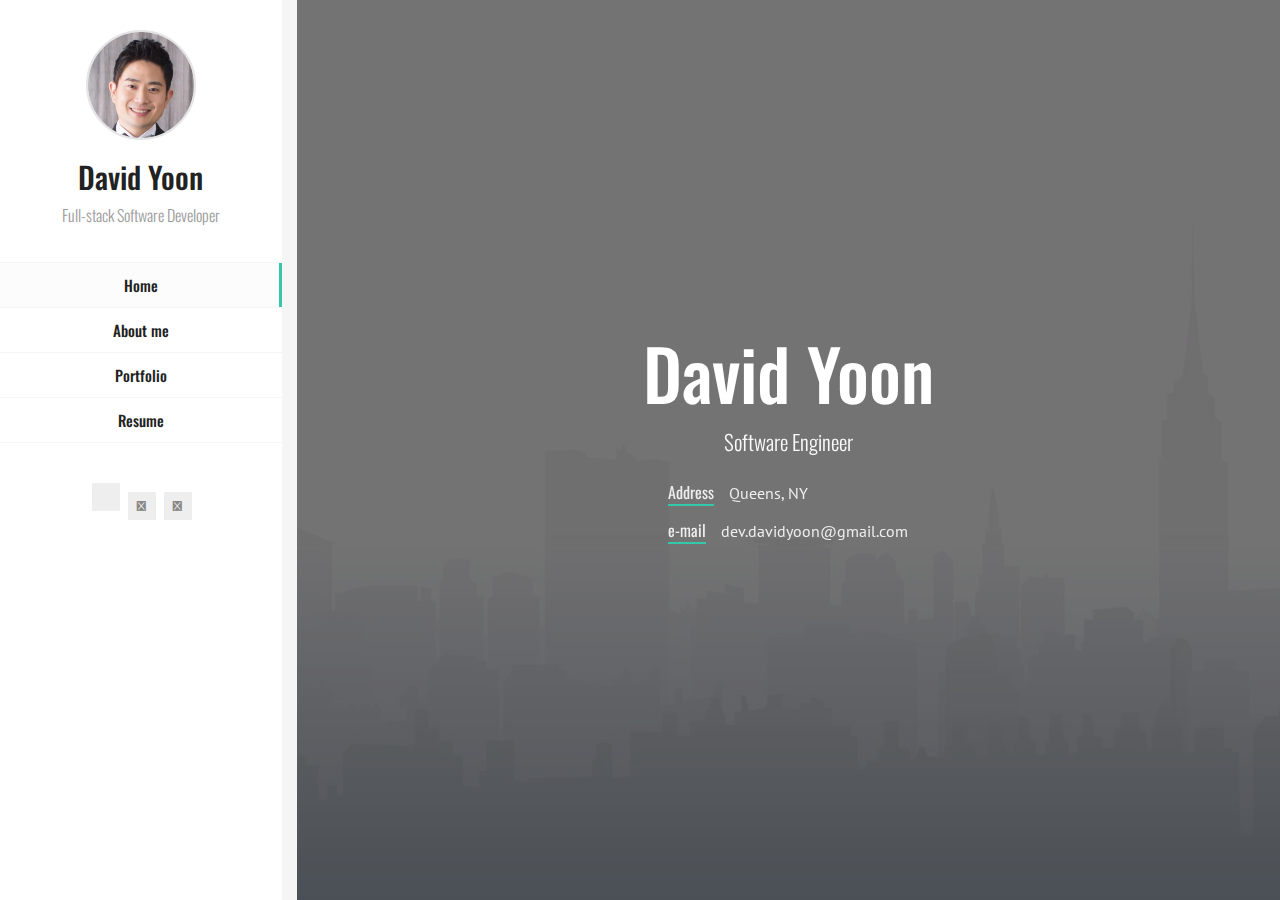
==== commit 5b8be00a: "developer" ====
--- a/index.html
+++ b/index.html
@@ -68,7 +68,7 @@
 
         <div class="site-title-block">
           <h1 class="site-title">David Yoon</h1>
-          <p class="site-description">Full-stack Software Engineer</p>
+          <p class="site-description">Full-stack Software Developer</p>
         </div>
 
         <!-- Navigation & Social buttons -->
@@ -317,7 +317,7 @@
               <div class="row">
                 <div class="col-sm-12 col-md-12">
                   <div class="download-cv-block">
-                    <a class="button" href="files/files/David Yoon Resume.pdf" download>Download Resume</a>
+                    <a class="button" href="files/david_yoon_resume.pdf" download>Download Resume</a>
                   </div>
                 </div>
               </div>
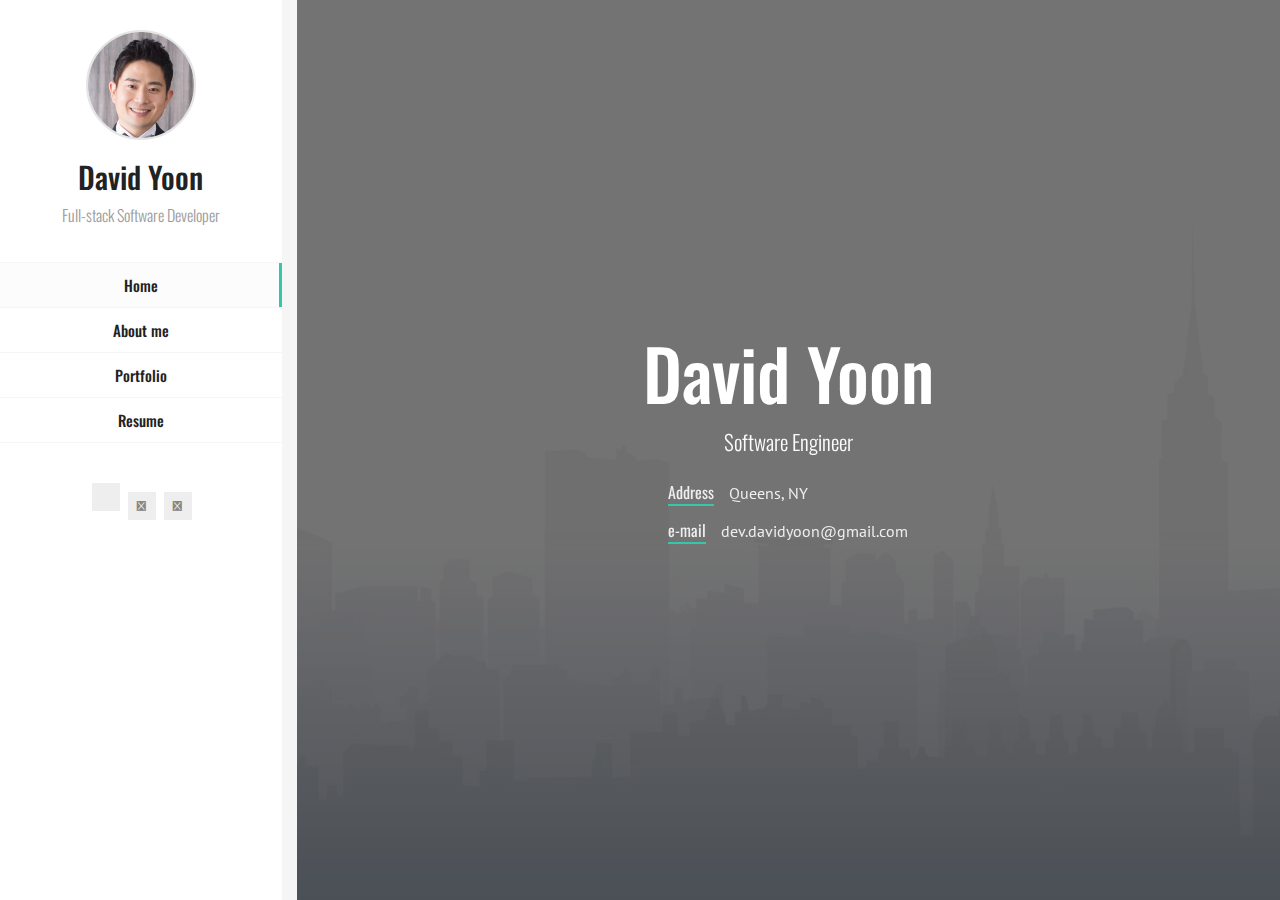
==== commit 80b69668: "update resume" ====
--- a/index.html
+++ b/index.html
@@ -277,12 +277,27 @@
                       <div class="skill-percentage skill-4"></div>
                     </div>
 
+                    <h4>Node</h4>
+                    <div class="skill-container">
+                      <div class="skill-percentage skill-4"></div>
+                    </div>
+
+                    <h4>Express</h4>
+                    <div class="skill-container">
+                      <div class="skill-percentage skill-4"></div>
+                    </div>
+
                     <h4>JavaScript</h4>
                     <div class="skill-container">
                       <div class="skill-percentage skill-4"></div>
                     </div>
 
                     <h4>Postgres SQL</h4>
+                    <div class="skill-container">
+                      <div class="skill-percentage skill-4"></div>
+                    </div>
+
+                    <h4>MongoDB</h4>
                     <div class="skill-container">
                       <div class="skill-percentage skill-4"></div>
                     </div>
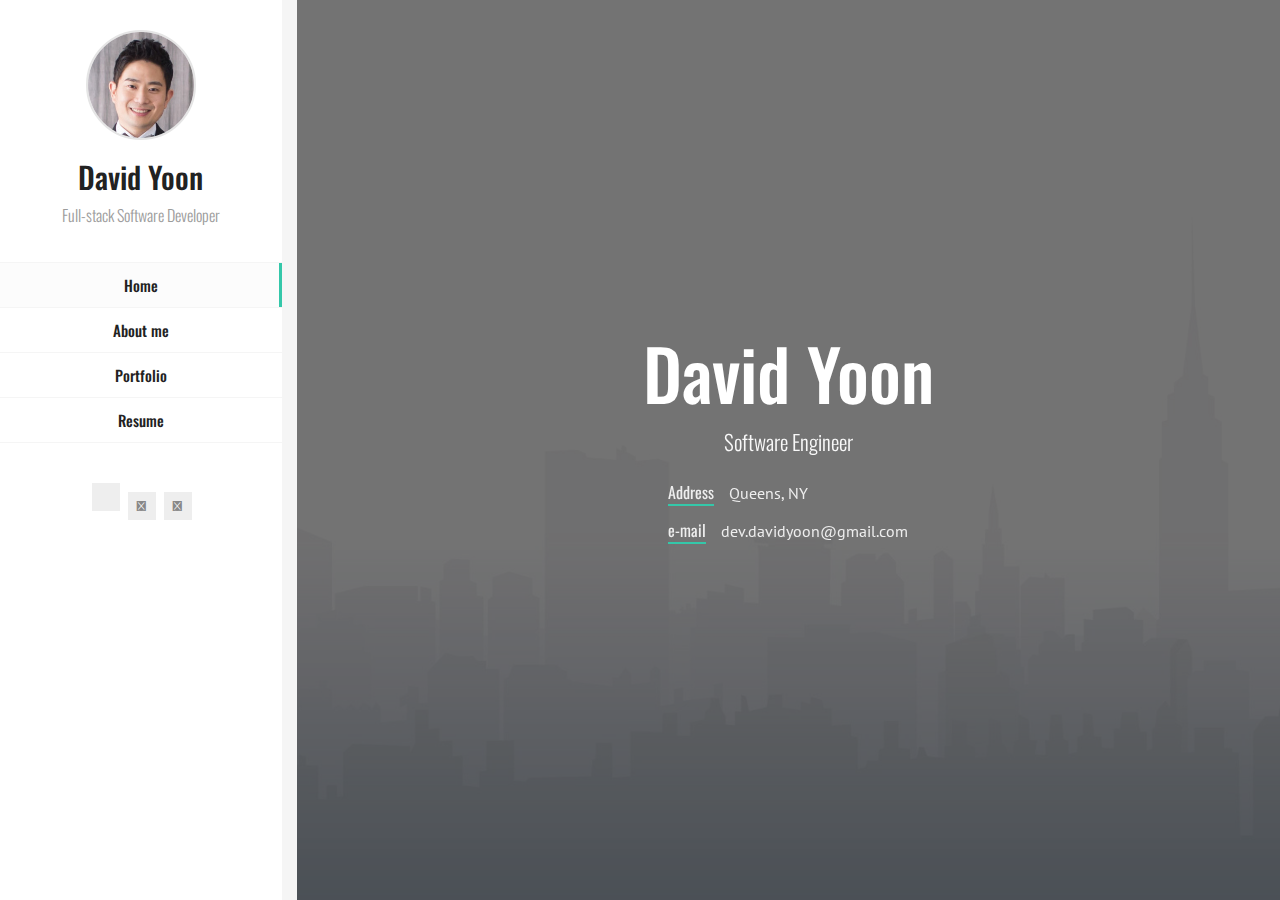
==== commit 79cc1024: "update experience" ====
--- a/index.html
+++ b/index.html
@@ -241,6 +241,13 @@
                     <h3>Experience</h3>
                   </div>
                   <div class="timeline">
+                     <!-- Single event -->
+                     <div class="timeline-event te-primary">
+                        <h5 class="event-date">August 2019 - Present</h5>
+                        <h4 class="event-name">Full Stack Developer Volunteer</h4>
+                        <span class="event-description">New Mission Church</span>
+                        <p>Create a responsive single-page web app using MongoDB, Express, React, Node and Bootstrap. </p>
+                      </div>
                     <!-- Single event -->
                     <div class="timeline-event te-primary">
                       <h5 class="event-date">August 2016 - November 2018</h5>
@@ -250,13 +257,6 @@
                         Headed training center operations; managed 18 trainers and oversaw the onboarding of 100+ teachers every
                         quarter.
                       </p>
-                    </div>
-                    <!-- Single event -->
-                    <div class="timeline-event te-primary">
-                      <h5 class="event-date">February 2014 - August 2016</h5>
-                      <h4 class="event-name">Faculty Manager</h4>
-                      <span class="event-description">Chungdahm Learning</span>
-                      <p>Assessed and led development of 23 teachers and 3 head instructors, at a branch with over 1000 students.</p>
                     </div>
                   </div>
                 </div>
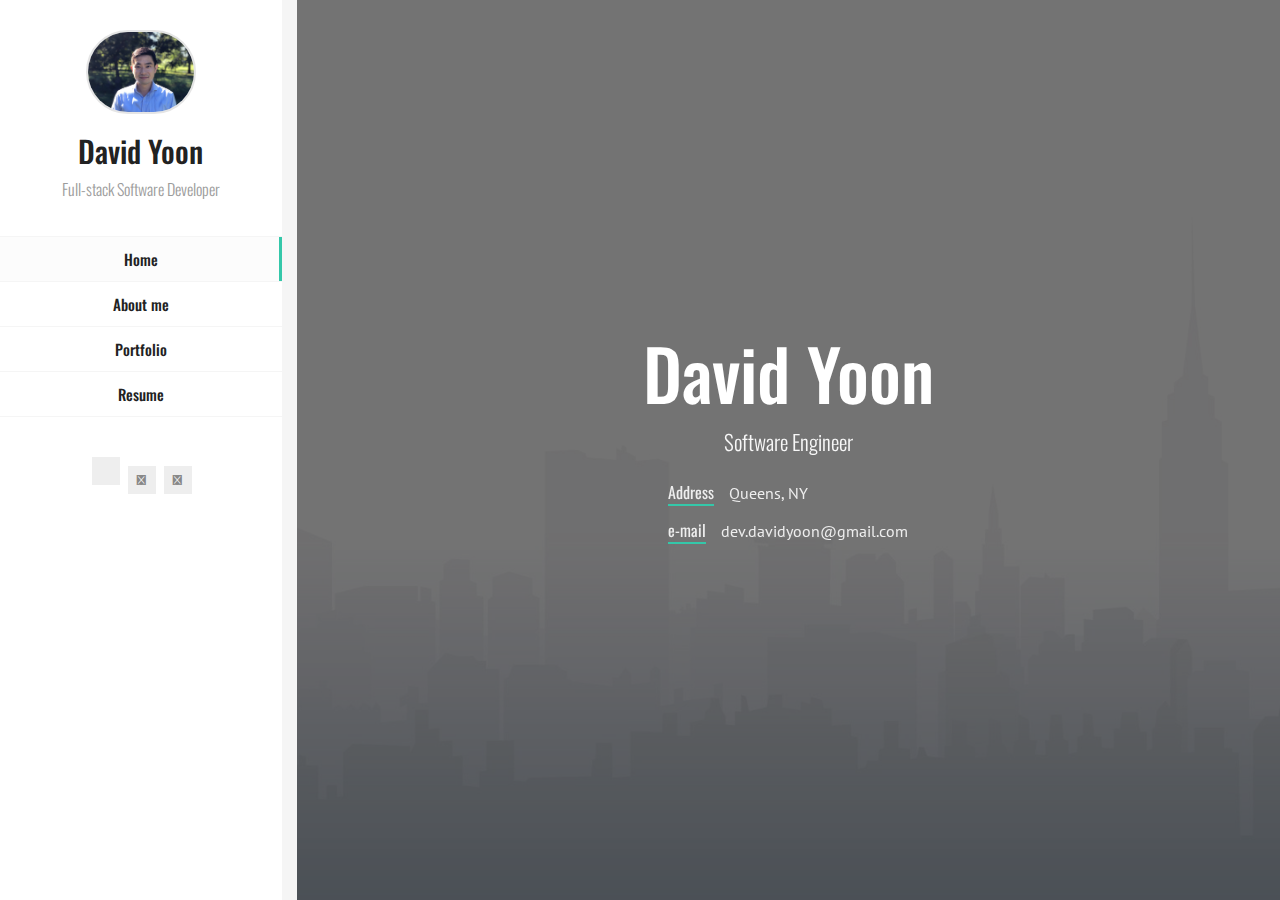
==== commit 93ca3929: "updated resume" ====
--- a/index.html
+++ b/index.html
@@ -1,430 +1,457 @@
 <!DOCTYPE html>
 <html lang="en" class="no-js">
-  <head>
-    <!-- Global site tag (gtag.js) - Google Analytics -->
-    <script async src="https://www.googletagmanager.com/gtag/js?id=UA-140036290-2"></script>
-    <script>
-      window.dataLayer = window.dataLayer || [];
-      function gtag(){dataLayer.push(arguments);}
-      gtag('js', new Date());
-
-      gtag('config', 'UA-140036290-2');
-    </script>
-
-    <!-- Google Tag Manager -->
-      <script>(function(w,d,s,l,i){w[l]=w[l]||[];w[l].push({'gtm.start':
-      new Date().getTime(),event:'gtm.js'});var f=d.getElementsByTagName(s)[0],
-      j=d.createElement(s),dl=l!='dataLayer'?'&l='+l:'';j.async=true;j.src=
-      'https://www.googletagmanager.com/gtm.js?id='+i+dl;f.parentNode.insertBefore(j,f);
-      })(window,document,'script','dataLayer','GTM-KD7G4PC');</script>
-    <!-- End Google Tag Manager -->
-
-    <meta charset="UTF-8" />
-    <meta http-equiv="X-UA-Compatible" content="IE=edge"> 
-    <title>David Yoon - Full-stack Software Engineer</title>
-    <meta name="viewport" content="width=device-width, initial-scale=1, maximum-scale=1" />
-    <meta name="description" content="David Yoon - Full-stack Software Engineer" />
-    <meta name="keywords" content="vcard, resposnive, retina, resume, jquery, css3, bootstrap, Sunshine, portfolio" />
-    <meta name="author" content="lmtheme" />
-    <link rel="shortcut icon" href="favicon.png">
-
-    <link rel="stylesheet" href="css/bootstrap.css">
-    <link rel="stylesheet" href="css/normalize.css">
-    <link rel="stylesheet" href="css/transition-animations.css">
-    <link rel="stylesheet" href="css/owl.carousel.css">
-    <link rel="stylesheet" href="css/magnific-popup.css">
-    <link rel="stylesheet" href="css/animate.css">
-    <link rel="stylesheet" href="css/main.css" type="text/css">
-
-    <script src="js/jquery-2.1.3.min.js"></script>
-    <script src="js/modernizr.custom.js"></script>
-
-    <script src='https://www.google.com/recaptcha/api.js'></script>
-    <link rel="stylesheet" href="https://use.fontawesome.com/releases/v5.8.2/css/all.css" integrity="sha384-oS3vJWv+0UjzBfQzYUhtDYW+Pj2yciDJxpsK1OYPAYjqT085Qq/1cq5FLXAZQ7Ay" crossorigin="anonymous">
-  </head>
-
-  <body>
+
+<head>
+  <!-- Global site tag (gtag.js) - Google Analytics -->
+  <script async src="https://www.googletagmanager.com/gtag/js?id=UA-140036290-2"></script>
+  <script>
+    window.dataLayer = window.dataLayer || [];
+    function gtag() { dataLayer.push(arguments); }
+    gtag('js', new Date());
+
+    gtag('config', 'UA-140036290-2');
+  </script>
+
+  <!-- Google Tag Manager -->
+  <script>(function (w, d, s, l, i) {
+      w[l] = w[l] || []; w[l].push({
+        'gtm.start':
+          new Date().getTime(), event: 'gtm.js'
+      }); var f = d.getElementsByTagName(s)[0],
+        j = d.createElement(s), dl = l != 'dataLayer' ? '&l=' + l : ''; j.async = true; j.src =
+          'https://www.googletagmanager.com/gtm.js?id=' + i + dl; f.parentNode.insertBefore(j, f);
+    })(window, document, 'script', 'dataLayer', 'GTM-KD7G4PC');</script>
+  <!-- End Google Tag Manager -->
+
+  <meta charset="UTF-8" />
+  <meta http-equiv="X-UA-Compatible" content="IE=edge">
+  <title>David Yoon - Full-stack Software Engineer</title>
+  <meta name="viewport" content="width=device-width, initial-scale=1, maximum-scale=1" />
+  <meta name="description" content="David Yoon - Full-stack Software Engineer" />
+  <meta name="keywords" content="vcard, resposnive, retina, resume, jquery, css3, bootstrap, Sunshine, portfolio" />
+  <meta name="author" content="lmtheme" />
+  <link rel="shortcut icon" href="favicon.png">
+
+  <link rel="stylesheet" href="css/bootstrap.css">
+  <link rel="stylesheet" href="css/normalize.css">
+  <link rel="stylesheet" href="css/transition-animations.css">
+  <link rel="stylesheet" href="css/owl.carousel.css">
+  <link rel="stylesheet" href="css/magnific-popup.css">
+  <link rel="stylesheet" href="css/animate.css">
+  <link rel="stylesheet" href="css/main.css" type="text/css">
+
+  <script src="js/jquery-2.1.3.min.js"></script>
+  <script src="js/modernizr.custom.js"></script>
+
+  <script src='https://www.google.com/recaptcha/api.js'></script>
+  <link rel="stylesheet" href="https://use.fontawesome.com/releases/v5.8.2/css/all.css"
+    integrity="sha384-oS3vJWv+0UjzBfQzYUhtDYW+Pj2yciDJxpsK1OYPAYjqT085Qq/1cq5FLXAZQ7Ay" crossorigin="anonymous">
+</head>
+
+<body>
   <!-- Google Tag Manager (noscript) -->
-    <noscript><iframe src="https://www.googletagmanager.com/ns.html?id=GTM-KD7G4PC"
-    height="0" width="0" style="display:none;visibility:hidden"></iframe></noscript>
+  <noscript><iframe src="https://www.googletagmanager.com/ns.html?id=GTM-KD7G4PC" height="0" width="0"
+      style="display:none;visibility:hidden"></iframe></noscript>
   <!-- End Google Tag Manager (noscript) -->
 
-    <!-- Loading animation -->
-    <div class="preloader">
-      <div class="preloader-animation">
-        <div class="dot1"></div>
-        <div class="dot2"></div>
+  <!-- Loading animation -->
+  <div class="preloader">
+    <div class="preloader-animation">
+      <div class="dot1"></div>
+      <div class="dot2"></div>
+    </div>
+  </div>
+  <!-- /Loading animation -->
+
+  <div id="page" class="page">
+    <!-- Header -->
+    <header id="site_header" class="header mobile-menu-hide">
+      <div class="my-photo">
+        <img src="images/outdoor_profile.jpeg" alt="image">
+        <div class="mask"></div>
       </div>
-    </div>
-    <!-- /Loading animation -->
-
-    <div id="page" class="page">
-      <!-- Header -->
-      <header id="site_header" class="header mobile-menu-hide">
-        <div class="my-photo">
-          <img src="images/profile.jpeg" alt="image">
-          <div class="mask"></div>
-        </div>
-
-        <div class="site-title-block">
-          <h1 class="site-title">David Yoon</h1>
-          <p class="site-description">Full-stack Software Developer</p>
-        </div>
-
-        <!-- Navigation & Social buttons -->
-        <div class="site-nav">
-          <!-- Main menu -->
-          <ul id="nav" class="site-main-menu">
-            <!-- About Me Subpage link -->
-            <li>
-              <a class="pt-trigger" href="#home" data-animation="58" data-goto="1">Home</a><!-- href value = data-id without # of .pt-page. Data-goto is the number of section -->
-            </li>
-            <!-- /About Me Subpage link -->
-            <!-- About Me Subpage link -->
-            <li>
-              <a class="pt-trigger" href="#about_me" data-animation="59" data-goto="2">About me</a>
-            </li>
-            <!-- /About Me Subpage link -->
-            <li>
-              <a class="pt-trigger" href="#portfolio" data-animation="61" data-goto="4">Portfolio</a>
-            </li>
-            <li>
-              <a class="pt-trigger" href="#resume" data-animation="60" data-goto="3">Resume</a>
-            </li>
-            <!-- <li>
+
+      <div class="site-title-block">
+        <h1 class="site-title">David Yoon</h1>
+        <p class="site-description">Full-stack Software Developer</p>
+      </div>
+
+      <!-- Navigation & Social buttons -->
+      <div class="site-nav">
+        <!-- Main menu -->
+        <ul id="nav" class="site-main-menu">
+          <!-- About Me Subpage link -->
+          <li>
+            <a class="pt-trigger" href="#home" data-animation="58" data-goto="1">Home</a>
+            <!-- href value = data-id without # of .pt-page. Data-goto is the number of section -->
+          </li>
+          <!-- /About Me Subpage link -->
+          <!-- About Me Subpage link -->
+          <li>
+            <a class="pt-trigger" href="#about_me" data-animation="59" data-goto="2">About me</a>
+          </li>
+          <!-- /About Me Subpage link -->
+          <li>
+            <a class="pt-trigger" href="#portfolio" data-animation="61" data-goto="4">Portfolio</a>
+          </li>
+          <li>
+            <a class="pt-trigger" href="#resume" data-animation="60" data-goto="3">Resume</a>
+          </li>
+          <!-- <li>
               <a class="pt-trigger" href="#contact" data-animation="59" data-goto="5">Contact</a>
             </li> -->
-          </ul>
-          <!-- /Main menu -->
-
-          <!-- Social buttons -->
-          <ul class="social-links">
-            <li><a class="tip social-button" href="https://www.linkedin.com/in/davidyoon85/" title="LinkedIn"><i class="fab fa-linkedin-in"></i></a></li> <!-- Full list of social icons: http://fontawesome.io/icons/#brand -->
-            <li><a class="tip social-button" href="https://github.com/davidyoon85" title="Github"><i class="fab fa-github-alt"></i></a></li>
-            <li><a class="tip social-button" href="https://angel.co/david-yoon-13" title="AngelList"><i class="fab fa-angellist"></i></a></li>
-          </ul>
-          <!-- /Social buttons -->
-        </div>
-        <!-- Navigation & Social buttons -->
-      </header>
-      <!-- /Header -->
-
-      <!-- Mobile Header -->
-      <div class="mobile-header mobile-visible">
-        <div class="mobile-logo-container">
-          <div class="mobile-site-title">David Yoon</div>
-        </div>
-
-        <a class="menu-toggle mobile-visible">
-          <i class="fa fa-bars"></i>
-        </a>
+        </ul>
+        <!-- /Main menu -->
+
+        <!-- Social buttons -->
+        <ul class="social-links">
+          <li><a class="tip social-button" href="https://www.linkedin.com/in/davidyoon85/" title="LinkedIn"><i
+                class="fab fa-linkedin-in"></i></a></li>
+          <!-- Full list of social icons: http://fontawesome.io/icons/#brand -->
+          <li><a class="tip social-button" href="https://github.com/davidyoon85" title="Github"><i
+                class="fab fa-github-alt"></i></a></li>
+          <li><a class="tip social-button" href="https://angel.co/david-yoon-13" title="AngelList"><i
+                class="fab fa-angellist"></i></a></li>
+        </ul>
+        <!-- /Social buttons -->
       </div>
-      <!-- /Mobile Header -->
-
-      <!-- Main Content -->
-      <div id="main" class="site-main">
-        <!-- Page changer wrapper -->
-        <div class="pt-wrapper">
-          <!-- Subpages -->
-          <div class="subpages">
-
-            <!-- Home Subpage -->
-            <section class="pt-page pt-page-1 section-with-bg section-paddings-0" style="background-image: url(images/city.jpg);" data-id="home">
-              <div class="home-page-block-bg">
-                <div class="mask"></div>
-              </div>
-              <div class="home-page-block">
-                <div class="v-align">
-                  <h2>David Yoon</h2>
-                  <div id="rotate" class="text-rotate">
+      <!-- Navigation & Social buttons -->
+    </header>
+    <!-- /Header -->
+
+    <!-- Mobile Header -->
+    <div class="mobile-header mobile-visible">
+      <div class="mobile-logo-container">
+        <div class="mobile-site-title">David Yoon</div>
+      </div>
+
+      <a class="menu-toggle mobile-visible">
+        <i class="fa fa-bars"></i>
+      </a>
+    </div>
+    <!-- /Mobile Header -->
+
+    <!-- Main Content -->
+    <div id="main" class="site-main">
+      <!-- Page changer wrapper -->
+      <div class="pt-wrapper">
+        <!-- Subpages -->
+        <div class="subpages">
+
+          <!-- Home Subpage -->
+          <section class="pt-page pt-page-1 section-with-bg section-paddings-0"
+            style="background-image: url(images/city.jpg);" data-id="home">
+            <div class="home-page-block-bg">
+              <div class="mask"></div>
+            </div>
+            <div class="home-page-block">
+              <div class="v-align">
+                <h2>David Yoon</h2>
+                <div id="rotate" class="text-rotate">
+                  <div>
+                    <p class="home-page-description">Software Engineer</p>
+                  </div>
+                  <div>
+                    <p class="home-page-description">Full Stack Developer</p>
+                  </div>
+                </div>
+
+                <div class="block end" style="text-align: center">
+                  <ul class="info-list">
+                    <!-- <li><span class="title">Age</span><span class="value">33</span></li> -->
+                    <li><span class="title">Address</span><span class="value">Queens, NY</span></li>
+                    <li><span class="title">e-mail</span><span class="value"><a
+                          href="mailto:dev.davidyoon@gmail.com">dev.davidyoon@gmail.com</a></span></li>
+                  </ul>
+                </div>
+              </div>
+            </div>
+          </section>
+          <!-- End of Home Subpage -->
+
+          <!-- About Me Subpage -->
+          <section class="pt-page pt-page-2" data-id="about_me">
+            <div class="section-title-block">
+              <h2 class="section-title">About Me</h2>
+            </div>
+
+            <div class="row">
+              <div class="col-sm-6 col-md-6 subpage-block">
+                <div class="general-info">
+                  <h3>I am a Software Engineer</h3>
+                  <p>I'm David, a passionate software engineer who has a background in working with people. I have
+                    experience building dynamic web applications. I am knowledgeable in React, Redux, Ruby on Rails and
+                    PostgresSQL.</p>
+                  <p>Over the years, while working with smart technology in the education industry, I've witnessed the
+                    impact that technology is having on the world around us. An acute appreciation for this significant
+                    force along with my innate affinity for problem-solving have led me to pursue web development.</p>
+                </div>
+              </div>
+            </div>
+
+            <!-- Fun facts block -->
+            <div class="block-title">
+              <h3>Fun Facts</h3>
+            </div>
+
+            <div class="row">
+              <div class="col-sm-6 col-md-3 subpage-block">
+                <div class="fun-fact-block gray-bg">
+                  <i class="pe-7s-icon pe-7s-plane"></i>
+                  <h4>Years Overseas</h4>
+                  <span class="fun-value">9</span>
+                </div>
+              </div>
+
+              <div class="col-sm-6 col-md-3 subpage-block">
+                <div class="fun-fact-block gray-bg">
+                  <i class="pe-7s-icon pe-7s-joy"></i>
+                  <h4>Games Mastered</h4>
+                  <span class="fun-value">4</span>
+                </div>
+              </div>
+
+              <div class="col-sm-6 col-md-3 subpage-block">
+                <div class="fun-fact-block">
+                  <i class="pe-7s-icon pe-7s-coffee"></i>
+                  <h4>Coffee Consumed</h4>
+                  <span class="fun-value">16,428</span>
+                </div>
+              </div>
+            </div>
+            <!-- End of Fun fucts block -->
+          </section>
+          <!-- End of About Me Subpage -->
+
+          <!-- Resume Subpage -->
+          <section class="pt-page pt-page-3" data-id="resume">
+            <div class="section-title-block">
+              <h2 class="section-title">Resume</h2>
+            </div>
+
+            <div class="row">
+              <div class="col-sm-6 col-md-4 subpage-block">
+                <div class="block-title">
+                  <h3>Education</h3>
+                </div>
+                <div class="timeline">
+                  <!-- Single event -->
+                  <div class="timeline-event te-primary">
+                    <h5 class="event-date">2019</h5>
+                    <h4 class="event-name">Web Development</h4>
+                    <span class="event-description">App Academy</span>
+                    <p>Completed a rigorous 1000-hour full-stack web development course with a highly competitive
+                      program that accepts &#60;3% of applicants.</p>
+                  </div>
+                  <!-- Single event -->
+                  <div class="timeline-event te-primary">
+                    <h5 class="event-date">2009</h5>
+                    <h4 class="event-name">Finance and Investments</h4>
+                    <span class="event-description">Baruch College</span>
+                  </div>
+                </div>
+              </div>
+
+              <div class="col-sm-6 col-md-4 subpage-block">
+                <div class="block-title">
+                  <h3>Experience</h3>
+                </div>
+                <div class="timeline">
+                  <!-- Single event -->
+                  <div class="timeline-event te-primary">
+                    <h5 class="event-date">November 2019 - Present</h5>
+                    <h4 class="event-name">Full Stack Developer</h4>
+                    <span class="event-description">LineVision</span>
+                    <p>Working on both the front and back ends of LineVision’s web application using React, Material UI,
+                      Node.js, AWS Lambda/Serverless, and more! My main responsibility is to create, test, and implement
+                      features on the client-facing portal.</p>
+                  </div>
+                  <!-- Single event -->
+                  <div class="timeline-event te-primary">
+                    <h5 class="event-date">August 2019 - November 2019</h5>
+                    <h4 class="event-name">Freelance Full Stack Developer</h4>
+                    <span class="event-description">New Mission Church</span>
+                    <p>Create a responsive single-page web app using MongoDB, Express, React, Node and Bootstrap. </p>
+                  </div>
+                  <!-- Single event -->
+                  <div class="timeline-event te-primary">
+                    <h5 class="event-date">August 2016 - November 2018</h5>
+                    <h4 class="event-name">Training Manager</h4>
+                    <span class="event-description">Chungdahm Learning</span>
+                    <p>
+                      Headed training center operations; managed 18 trainers and oversaw the onboarding of 100+ teachers
+                      every
+                      quarter.
+                    </p>
+                  </div>
+                </div>
+              </div>
+
+              <div class="col-sm-6 col-md-4 subpage-block">
+
+                <div class="block-title">
+                  <h3>Coding Skills</h3>
+                </div>
+                <div class="skills-info">
+                  <h4>React</h4>
+                  <div class="skill-container">
+                    <div class="skill-percentage skill-10"></div>
+                  </div>
+
+                  <h4>Redux</h4>
+                  <div class="skill-container">
+                    <div class="skill-percentage skill-10"></div>
+                  </div>
+
+                  <h4>Node</h4>
+                  <div class="skill-container">
+                    <div class="skill-percentage skill-4"></div>
+                  </div>
+
+                  <h4>Express</h4>
+                  <div class="skill-container">
+                    <div class="skill-percentage skill-4"></div>
+                  </div>
+
+                  <h4>JavaScript</h4>
+                  <div class="skill-container">
+                    <div class="skill-percentage skill-10"></div>
+                  </div>
+
+                  <h4>PostgreSQL</h4>
+                  <div class="skill-container">
+                    <div class="skill-percentage skill-4"></div>
+                  </div>
+
+                  <h4>MongoDB</h4>
+                  <div class="skill-container">
+                    <div class="skill-percentage skill-4"></div>
+                  </div>
+
+                  <h4>jQuery</h4>
+                  <div class="skill-container">
+                    <div class="skill-percentage skill-5"></div>
+                  </div>
+
+                  <h4>Ruby</h4>
+                  <div class="skill-container">
+                    <div class="skill-percentage skill-4"></div>
+                  </div>
+
+                  <h4>Ruby on Rails</h4>
+                  <div class="skill-container">
+                    <div class="skill-percentage skill-5"></div>
+                  </div>
+
+                  <h4>HTML</h4>
+                  <div class="skill-container">
+                    <div class="skill-percentage skill-10"></div>
+                  </div>
+
+                  <h4>CSS</h4>
+                  <div class="skill-container">
+                    <div class="skill-percentage skill-10"></div>
+                  </div>
+                </div>
+              </div>
+            </div>
+            <div class="row">
+              <div class="col-sm-12 col-md-12">
+                <div class="download-cv-block">
+                  <a class="button" href="files/david_yoon_resume.pdf" download>Download Resume</a>
+                </div>
+              </div>
+            </div>
+          </section>
+          <!-- End Resume Subpage -->
+
+
+          <!-- Portfolio Subpage -->
+          <section class="pt-page pt-page-4" data-id="portfolio">
+            <div class="section-title-block">
+              <h2 class="section-title">Portfolio</h2>
+              <!-- <h5 class="section-description">My Best Works</h5> -->
+            </div>
+
+            <!-- Portfolio Content -->
+            <div class="portfolio-content">
+
+              <!-- Portfolio Grid -->
+              <div id="portfolio_grid" class="portfolio-grid portfolio-masonry masonry-grid-3">
+
+                <!-- Portfolio Item 1 -->
+                <figure class="item">
+                  <a href="https://camp-away.herokuapp.com/#/" title="CampAway">
+                    <img src="images/portfolio/campaway.png" alt="CampAway">
                     <div>
-                      <p class="home-page-description">Software Engineer</p>
+                      <h5 class="name">CampAway</h5>
+                      <!-- <small>Media</small> -->
+                      <!-- <i class="fa fa-image"></i> -->
                     </div>
+                  </a>
+                  <a class="portfolio_github" href="https://github.com/davidyoon85/CampAway">View code on Github</a>
+                </figure>
+                <!-- /Portfolio Item 1 -->
+
+                <!-- Portfolio Item 2 -->
+                <figure class="item">
+                  <a href="https://davidyoon85.github.io/Toggle" title="Toggle">
+                    <img src="images/portfolio/toggle.png" alt="Toggle">
                     <div>
-                      <p class="home-page-description">Full Stack Developer</p>
+                      <h5 class="name">Toggle</h5>
+                      <!-- <small>Media</small> -->
+                      <!-- <i class="fa fa-image"></i> -->
                     </div>
-                  </div>
-
-                  <div class="block end" style="text-align: center">
-                    <ul class="info-list">
-                      <!-- <li><span class="title">Age</span><span class="value">33</span></li> -->
-                      <li><span class="title">Address</span><span class="value">Queens, NY</span></li>
-                      <li><span class="title">e-mail</span><span class="value"><a href="mailto:dev.davidyoon@gmail.com">dev.davidyoon@gmail.com</a></span></li>
-                    </ul>
-                  </div>
-                </div>
-              </div>
-            </section>
-            <!-- End of Home Subpage -->
-
-            <!-- About Me Subpage -->
-            <section class="pt-page pt-page-2" data-id="about_me">
-              <div class="section-title-block">
-                <h2 class="section-title">About Me</h2>
-              </div>
-
-              <div class="row">
-                <div class="col-sm-6 col-md-6 subpage-block">
-                  <div class="general-info">
-                    <h3>I am a Software Engineer</h3>
-                    <p>I'm David, a passionate software engineer who has a background in working with people. I have experience building dynamic web applications. I am knowledgeable in React, Redux, Ruby on Rails and PostgresSQL.</p>
-                    <p>Over the years, while working with smart technology in the education industry, I've witnessed the impact that technology is having on the world around us. An acute appreciation for this significant force along with my innate affinity for problem-solving have led me to pursue web development.</p>
-                  </div>
-                </div>
-              </div>
-
-              <!-- Fun facts block -->
-              <div class="block-title">
-                <h3>Fun Facts</h3>
-              </div>
-
-              <div class="row">
-                <div class="col-sm-6 col-md-3 subpage-block">
-                  <div class="fun-fact-block gray-bg"> 
-                    <i class="pe-7s-icon pe-7s-plane"></i>
-                    <h4>Years Overseas</h4>
-                    <span class="fun-value">9</span>
-                  </div>
-                </div>
-
-                <div class="col-sm-6 col-md-3 subpage-block">
-                  <div class="fun-fact-block gray-bg"> 
-                    <i class="pe-7s-icon pe-7s-joy"></i>
-                    <h4>Games Mastered</h4>
-                    <span class="fun-value">4</span>
-                  </div>
-                </div>
-
-                <div class="col-sm-6 col-md-3 subpage-block">
-                  <div class="fun-fact-block"> 
-                    <i class="pe-7s-icon pe-7s-coffee"></i>
-                    <h4>Coffee Consumed</h4>
-                    <span class="fun-value">16,428</span>
-                  </div>
-                </div>
-              </div>
-              <!-- End of Fun fucts block -->
-            </section>
-            <!-- End of About Me Subpage -->
-
-            <!-- Resume Subpage -->
-            <section class="pt-page pt-page-3" data-id="resume">
-              <div class="section-title-block">
-                <h2 class="section-title">Resume</h2>
-              </div>
-
-              <div class="row">
-                <div class="col-sm-6 col-md-4 subpage-block">
-                  <div class="block-title">
-                    <h3>Education</h3>
-                  </div>
-                  <div class="timeline">
-                    <!-- Single event -->
-                    <div class="timeline-event te-primary">
-                      <h5 class="event-date">2019</h5>
-                      <h4 class="event-name">Web Development</h4>
-                      <span class="event-description">App Academy</span>
-                      <p>Completed a rigorous 1000-hour full-stack web development course with a highly competitive program that accepts &#60;3% of applicants.</p>
-                    </div>
-                    <!-- Single event -->
-                    <div class="timeline-event te-primary">
-                      <h5 class="event-date">2009</h5>
-                      <h4 class="event-name">Finance and Investments</h4>
-                      <span class="event-description">Baruch College</span>
-                      <!-- <p>Mauris magna sapien, pharetra consectetur fringilla vitae, interdum sed tortor.</p> -->
-                    </div>
-                  </div>
-                </div>
-
-                <div class="col-sm-6 col-md-4 subpage-block">
-                  <div class="block-title">
-                    <h3>Experience</h3>
-                  </div>
-                  <div class="timeline">
-                     <!-- Single event -->
-                     <div class="timeline-event te-primary">
-                        <h5 class="event-date">August 2019 - Present</h5>
-                        <h4 class="event-name">Full Stack Developer Volunteer</h4>
-                        <span class="event-description">New Mission Church</span>
-                        <p>Create a responsive single-page web app using MongoDB, Express, React, Node and Bootstrap. </p>
-                      </div>
-                    <!-- Single event -->
-                    <div class="timeline-event te-primary">
-                      <h5 class="event-date">August 2016 - November 2018</h5>
-                      <h4 class="event-name">Training Manager</h4>
-                      <span class="event-description">Chungdahm Learning</span>
-                      <p>
-                        Headed training center operations; managed 18 trainers and oversaw the onboarding of 100+ teachers every
-                        quarter.
-                      </p>
-                    </div>
-                  </div>
-                </div>
-
-                <div class="col-sm-6 col-md-4 subpage-block">
-              
-                  <div class="block-title">
-                    <h3>Coding Skills</h3>
-                  </div>
-                  <div class="skills-info">
-                    <h4>React</h4>                               
-                    <div class="skill-container">
-                      <div class="skill-percentage skill-4"></div>
-                    </div>
-
-                    <h4>Redux</h4>
-                    <div class="skill-container">
-                      <div class="skill-percentage skill-4"></div>
-                    </div>
-
-                    <h4>Node</h4>
-                    <div class="skill-container">
-                      <div class="skill-percentage skill-4"></div>
-                    </div>
-
-                    <h4>Express</h4>
-                    <div class="skill-container">
-                      <div class="skill-percentage skill-4"></div>
-                    </div>
-
-                    <h4>JavaScript</h4>
-                    <div class="skill-container">
-                      <div class="skill-percentage skill-4"></div>
-                    </div>
-
-                    <h4>Postgres SQL</h4>
-                    <div class="skill-container">
-                      <div class="skill-percentage skill-4"></div>
-                    </div>
-
-                    <h4>MongoDB</h4>
-                    <div class="skill-container">
-                      <div class="skill-percentage skill-4"></div>
-                    </div>
-
-                    <h4>jQuery</h4>
-                    <div class="skill-container">
-                      <div class="skill-percentage skill-5"></div>
-                    </div>
-
-                    <h4>Ruby</h4>
-                    <div class="skill-container">
-                      <div class="skill-percentage skill-4"></div>
-                    </div>
-
-                    <h4>Ruby on Rails</h4>
-                    <div class="skill-container">
-                      <div class="skill-percentage skill-5"></div>
-                    </div>
-
-                    <h4>HTML5</h4>
-                    <div class="skill-container">
-                      <div class="skill-percentage skill-4"></div>
-                    </div>
-
-                    <h4>CSS</h4>
-                    <div class="skill-container">
-                      <div class="skill-percentage skill-4"></div>
-                    </div>
-                  </div>
-                </div>
-              </div>
-              <div class="row">
-                <div class="col-sm-12 col-md-12">
-                  <div class="download-cv-block">
-                    <a class="button" href="files/david_yoon_resume.pdf" download>Download Resume</a>
-                  </div>
-                </div>
-              </div>
-            </section>
-            <!-- End Resume Subpage -->
-
-
-            <!-- Portfolio Subpage -->
-            <section class="pt-page pt-page-4" data-id="portfolio">
-              <div class="section-title-block">
-                <h2 class="section-title">Portfolio</h2>
-                <!-- <h5 class="section-description">My Best Works</h5> -->
-              </div>
-
-              <!-- Portfolio Content -->
-              <div class="portfolio-content">
-
-                <!-- Portfolio Grid -->
-                <div id="portfolio_grid" class="portfolio-grid portfolio-masonry masonry-grid-3">
-
-                  <!-- Portfolio Item 1 -->
-                  <figure class="item">
-                    <a href="https://camp-away.herokuapp.com/#/" title="CampAway">
-                      <img src="images/portfolio/campaway.png" alt="CampAway">
-                      <div>
-                        <h5 class="name">CampAway</h5>                  
-                        <!-- <small>Media</small> -->
-                        <!-- <i class="fa fa-image"></i> -->
-                      </div>
-                    </a>
-                    <a class="portfolio_github" href="https://github.com/davidyoon85/CampAway">View code on Github</a>
-                  </figure>
-                  <!-- /Portfolio Item 1 -->
-
-                  <!-- Portfolio Item 2 -->
-                  <figure class="item">
-                    <a href="https://davidyoon85.github.io/Toggle" title="Toggle">
-                      <img src="images/portfolio/toggle.png" alt="Toggle">
-                      <div>
-                        <h5 class="name">Toggle</h5>
-                        <!-- <small>Media</small> -->
-                        <!-- <i class="fa fa-image"></i> -->
-                      </div>
-                    </a>
-                    
-                      <a class="portfolio_github" href="https://github.com/davidyoon85/Toggle">View code on Github</a>
-                    
-                  </figure>
-                  <!-- /Portfolio Item 2 -->
-             
-                </div>
-                <!-- /Portfolio Grid -->
-
-              </div>
-              <!-- /Portfolio Content -->
-
-            </section>
-            <!-- /Portfolio Subpage -->
-
-            <!-- Contact Subpage -->
-            <section class="pt-page pt-page-6" data-id="contact">
-              <div class="section-title-block">
-                <h2 class="section-title">Contact</h2>
-                <h5 class="section-description">Get in Touch</h5>
-              </div>
-
-              <div class="row">
-                <div class="col-sm-6 col-md-6 subpage-block">
-                  <div class="block-title">
-                    <h3>Get in Touch</h3>
-                  </div>
-                  <p>
-                    I would love to hear from you! So, feel free to reach out with any opportunities or any questions about my work.
-                  </p>
-                  <div class="contact-info-block">
-                    <div class="ci-icon">
-                      <i class="pe-7s-icon pe-7s-map-marker"></i>
-                    </div>
-                    <div class="ci-text">
-                      <h5>New York, USA</h5>
-                    </div>
-                  </div>
-                  <div class="contact-info-block">
-                    <div class="ci-icon">
-                      <i class="pe-7s-icon pe-7s-mail"></i>
-                    </div>
-                    <div class="ci-text">
-                      <h5>dev.davidyoon@gmail.com</h5>
-                    </div>
-                  </div>
-                  </div>
-                  <!-- <div class="contact-info-block">
+                  </a>
+
+                  <a class="portfolio_github" href="https://github.com/davidyoon85/Toggle">View code on Github</a>
+
+                </figure>
+                <!-- /Portfolio Item 2 -->
+
+              </div>
+              <!-- /Portfolio Grid -->
+
+            </div>
+            <!-- /Portfolio Content -->
+
+          </section>
+          <!-- /Portfolio Subpage -->
+
+          <!-- Contact Subpage -->
+          <section class="pt-page pt-page-6" data-id="contact">
+            <div class="section-title-block">
+              <h2 class="section-title">Contact</h2>
+              <h5 class="section-description">Get in Touch</h5>
+            </div>
+
+            <div class="row">
+              <div class="col-sm-6 col-md-6 subpage-block">
+                <div class="block-title">
+                  <h3>Get in Touch</h3>
+                </div>
+                <p>
+                  I would love to hear from you! So, feel free to reach out with any opportunities or any questions
+                  about my work.
+                </p>
+                <div class="contact-info-block">
+                  <div class="ci-icon">
+                    <i class="pe-7s-icon pe-7s-map-marker"></i>
+                  </div>
+                  <div class="ci-text">
+                    <h5>New York, USA</h5>
+                  </div>
+                </div>
+                <div class="contact-info-block">
+                  <div class="ci-icon">
+                    <i class="pe-7s-icon pe-7s-mail"></i>
+                  </div>
+                  <div class="ci-text">
+                    <h5>dev.davidyoon@gmail.com</h5>
+                  </div>
+                </div>
+              </div>
+              <!-- <div class="contact-info-block">
                     <div class="ci-icon">
                       <i class="pe-7s-icon pe-7s-check"></i>
                     </div>
@@ -432,65 +459,70 @@
                       <h5>Freelance Available</h5>
                     </div>
                   </div> -->
-                </div>
-
-                <div class="col-sm-6 col-md-6 subpage-block">
-                  <div class="block-title">
-                    <h3>Contact Form</h3>
-                  </div>
-                  <form id="contact-form" method="post" action="contact_form/contact_form.php">
-
-                    <div class="messages"></div>
-
-                    <div class="controls">
-                      <div class="form-group">
-                          <input id="form_name" type="text" name="name" class="form-control" placeholder="Full Name" required="required" data-error="Name is required.">
-                          <div class="form-control-border"></div>
-                          <i class="form-control-icon fa fa-user"></i>
-                          <div class="help-block with-errors"></div>
-                      </div>
-
-                      <div class="form-group">
-                          <input id="form_email" type="email" name="email" class="form-control" placeholder="Email Address" required="required" data-error="Valid email is required.">
-                          <div class="form-control-border"></div>
-                          <i class="form-control-icon fa fa-envelope"></i>
-                          <div class="help-block with-errors"></div>
-                      </div>
-
-                      <div class="form-group">
-                          <textarea id="form_message" name="message" class="form-control" placeholder="Message for me" rows="4" required="required" data-error="Please, leave me a message."></textarea>
-                          <div class="form-control-border"></div>
-                          <i class="form-control-icon fa fa-comment"></i>
-                          <div class="help-block with-errors"></div>
-                      </div>
-
-                      <div class="g-recaptcha" data-sitekey="6LffUqMUAAAAAF1uDh7Fs0uoZp2kWSaxUsX8rmYd" data-callback="correctCaptcha"></div>
-
-                      <input type="submit" class="button btn-send" value="Send message">
-                    </div>
-                  </form>
-                </div>
-              </div>
-            </section>
-            <!-- End Contact Subpage -->
-
-          </div>
+            </div>
+
+            <div class="col-sm-6 col-md-6 subpage-block">
+              <div class="block-title">
+                <h3>Contact Form</h3>
+              </div>
+              <form id="contact-form" method="post" action="contact_form/contact_form.php">
+
+                <div class="messages"></div>
+
+                <div class="controls">
+                  <div class="form-group">
+                    <input id="form_name" type="text" name="name" class="form-control" placeholder="Full Name"
+                      required="required" data-error="Name is required.">
+                    <div class="form-control-border"></div>
+                    <i class="form-control-icon fa fa-user"></i>
+                    <div class="help-block with-errors"></div>
+                  </div>
+
+                  <div class="form-group">
+                    <input id="form_email" type="email" name="email" class="form-control" placeholder="Email Address"
+                      required="required" data-error="Valid email is required.">
+                    <div class="form-control-border"></div>
+                    <i class="form-control-icon fa fa-envelope"></i>
+                    <div class="help-block with-errors"></div>
+                  </div>
+
+                  <div class="form-group">
+                    <textarea id="form_message" name="message" class="form-control" placeholder="Message for me"
+                      rows="4" required="required" data-error="Please, leave me a message."></textarea>
+                    <div class="form-control-border"></div>
+                    <i class="form-control-icon fa fa-comment"></i>
+                    <div class="help-block with-errors"></div>
+                  </div>
+
+                  <div class="g-recaptcha" data-sitekey="6LffUqMUAAAAAF1uDh7Fs0uoZp2kWSaxUsX8rmYd"
+                    data-callback="correctCaptcha"></div>
+
+                  <input type="submit" class="button btn-send" value="Send message">
+                </div>
+              </form>
+            </div>
         </div>
-        <!-- /Page changer wrapper -->
+        </section>
+        <!-- End Contact Subpage -->
+
       </div>
-      <!-- /Main Content -->
     </div>
-
-    <script src="js/bootstrap.min.js"></script>
-    <script src="js/page-transition.js"></script>
-    <script src="js/imagesloaded.pkgd.min.js"></script>
-    <script src="js/validator.js"></script>
-    <script src="js/jquery.shuffle.min.js"></script>
-    <script src="js/masonry.pkgd.min.js"></script>
-    <script src="js/owl.carousel.min.js"></script>
-    <script src="js/jquery.magnific-popup.min.js"></script>
-    <script src="js/jquery.hoverdir.js"></script>
-    <script src="js/main.js"></script>
-
-  </body>
-</html>
+    <!-- /Page changer wrapper -->
+  </div>
+  <!-- /Main Content -->
+  </div>
+
+  <script src="js/bootstrap.min.js"></script>
+  <script src="js/page-transition.js"></script>
+  <script src="js/imagesloaded.pkgd.min.js"></script>
+  <script src="js/validator.js"></script>
+  <script src="js/jquery.shuffle.min.js"></script>
+  <script src="js/masonry.pkgd.min.js"></script>
+  <script src="js/owl.carousel.min.js"></script>
+  <script src="js/jquery.magnific-popup.min.js"></script>
+  <script src="js/jquery.hoverdir.js"></script>
+  <script src="js/main.js"></script>
+
+</body>
+
+</html>